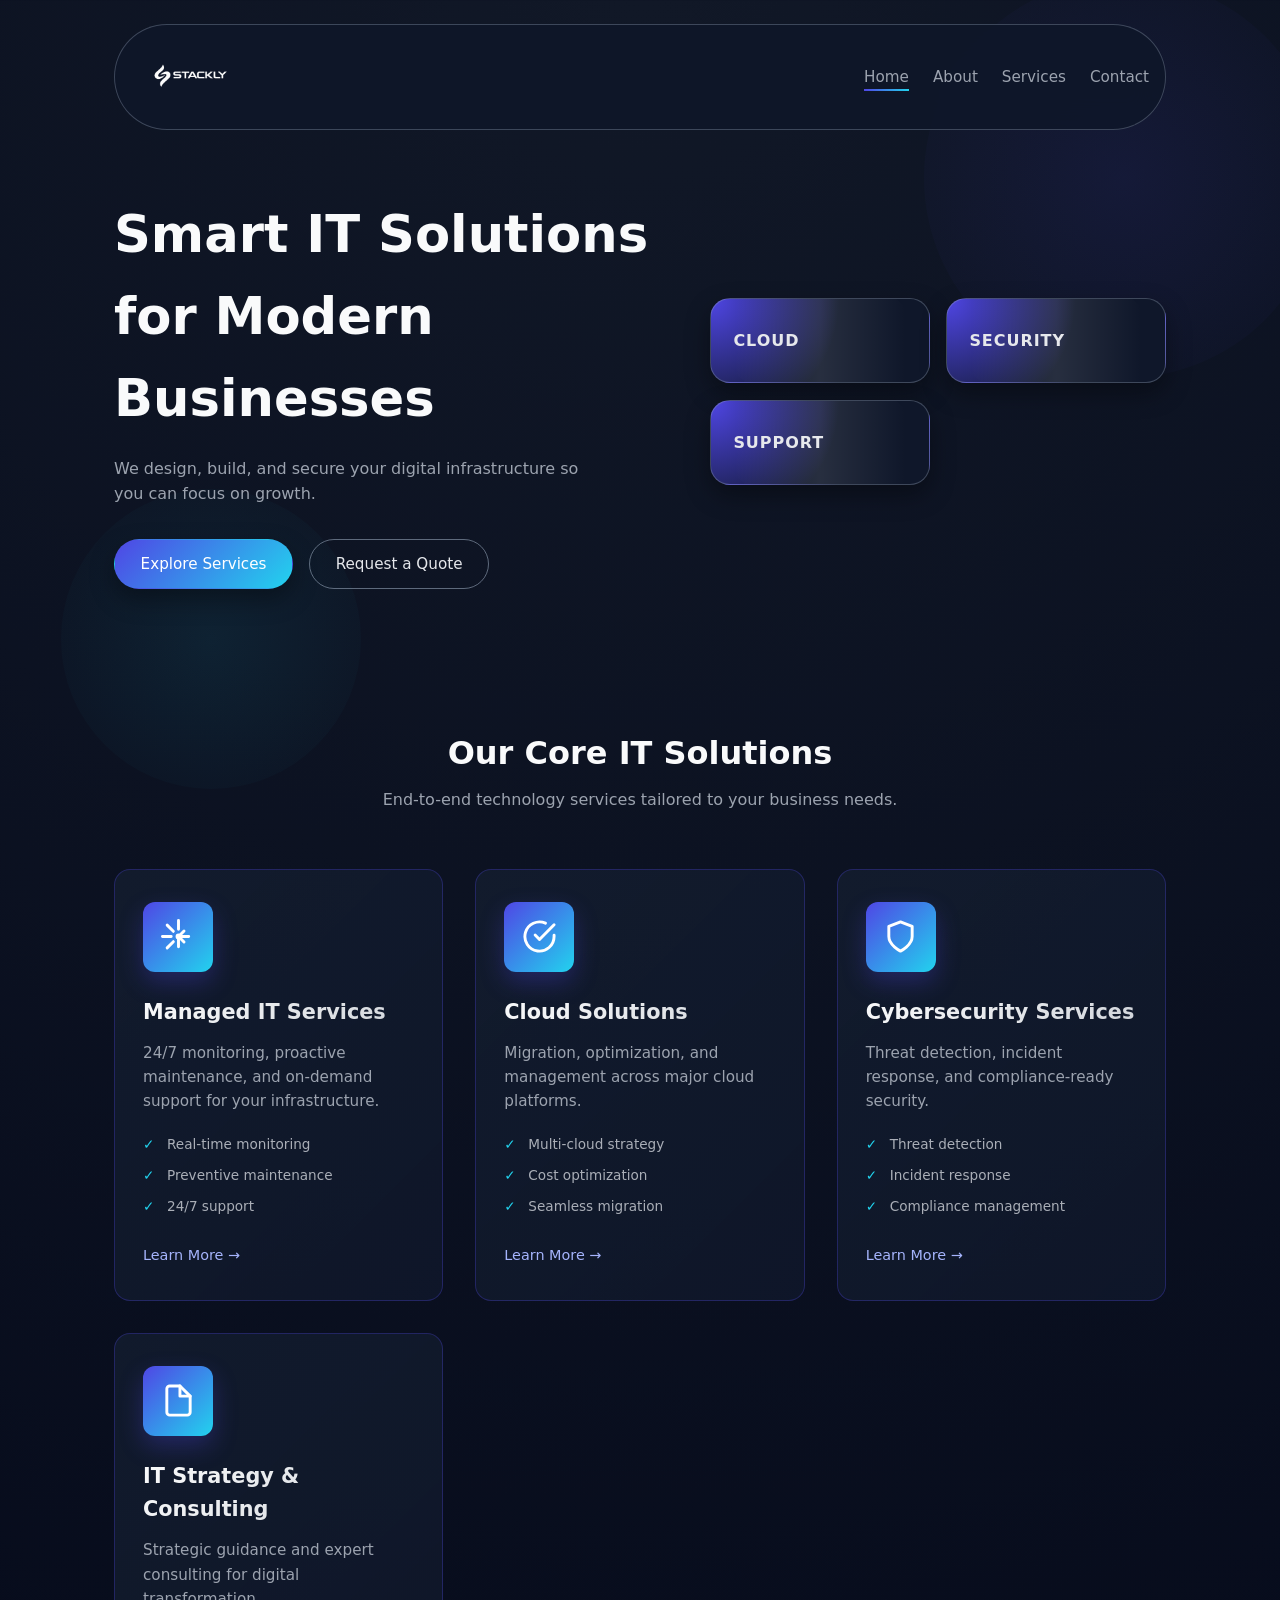
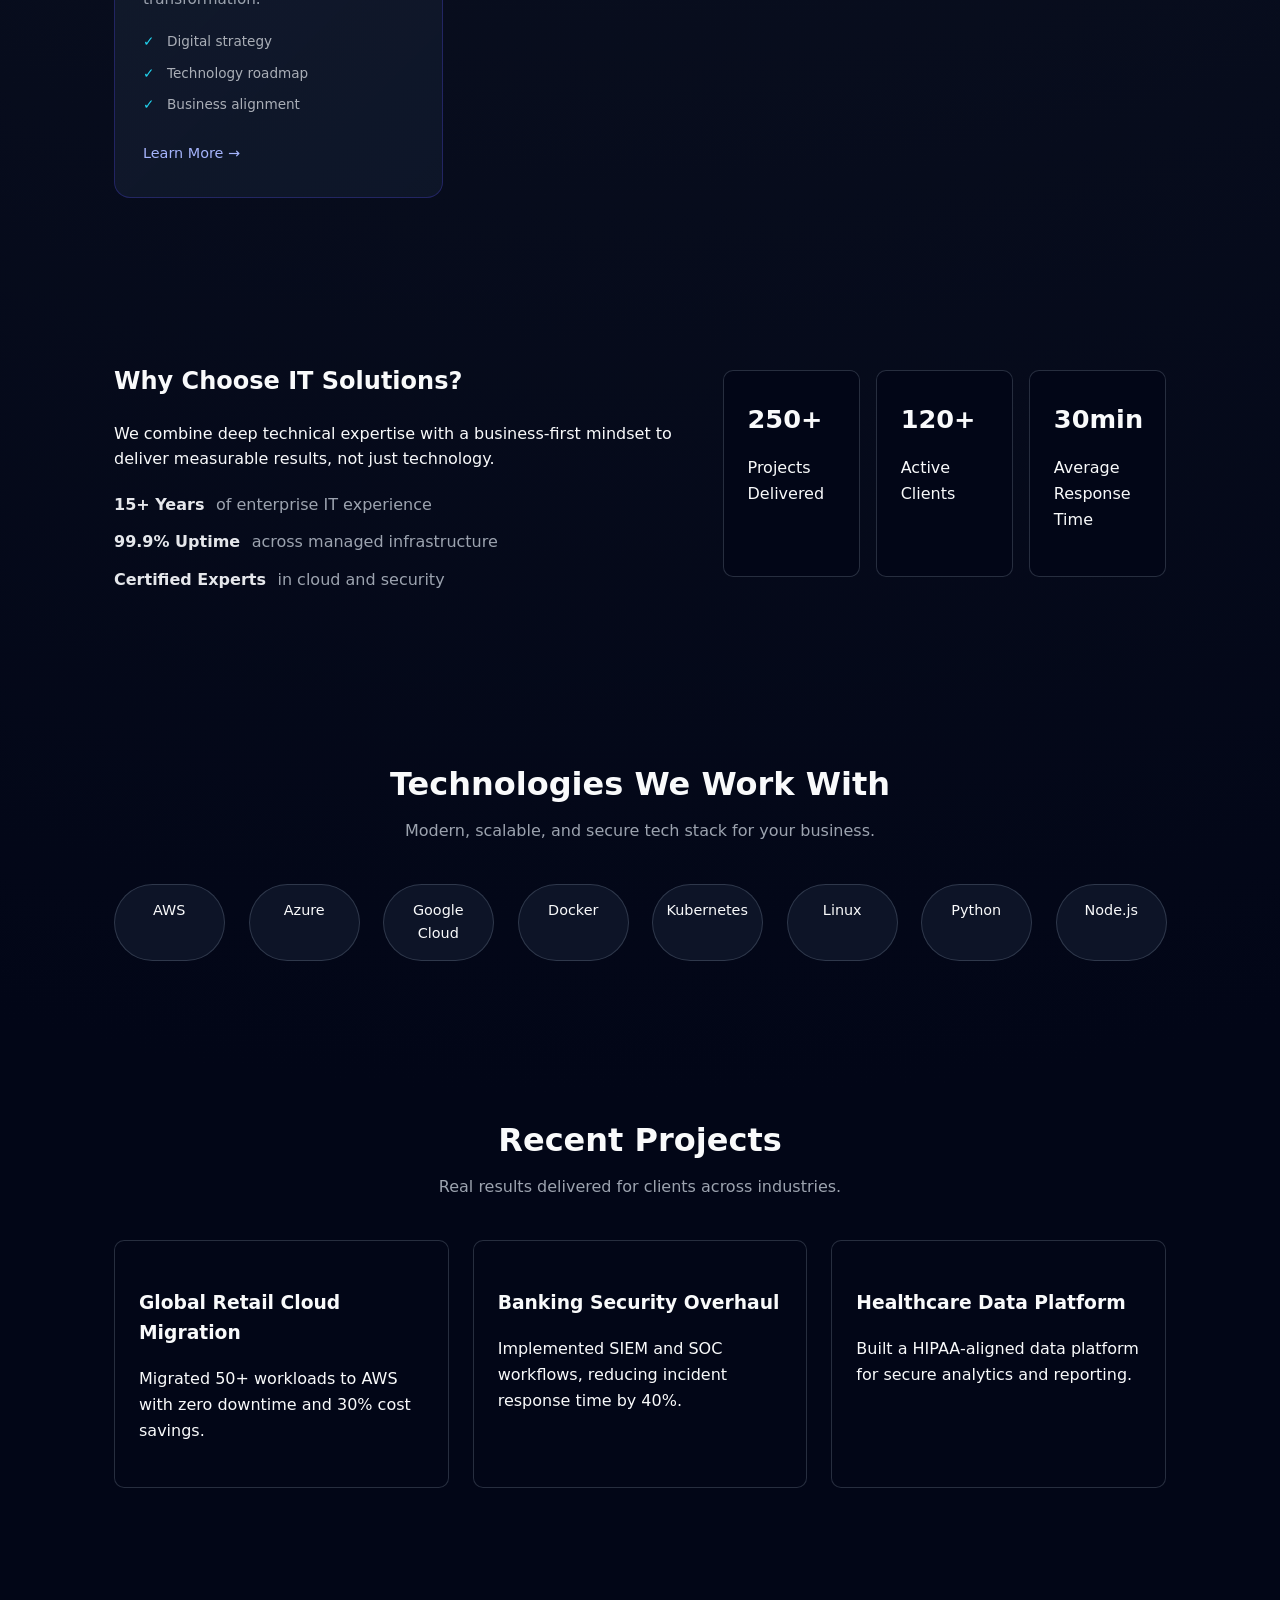
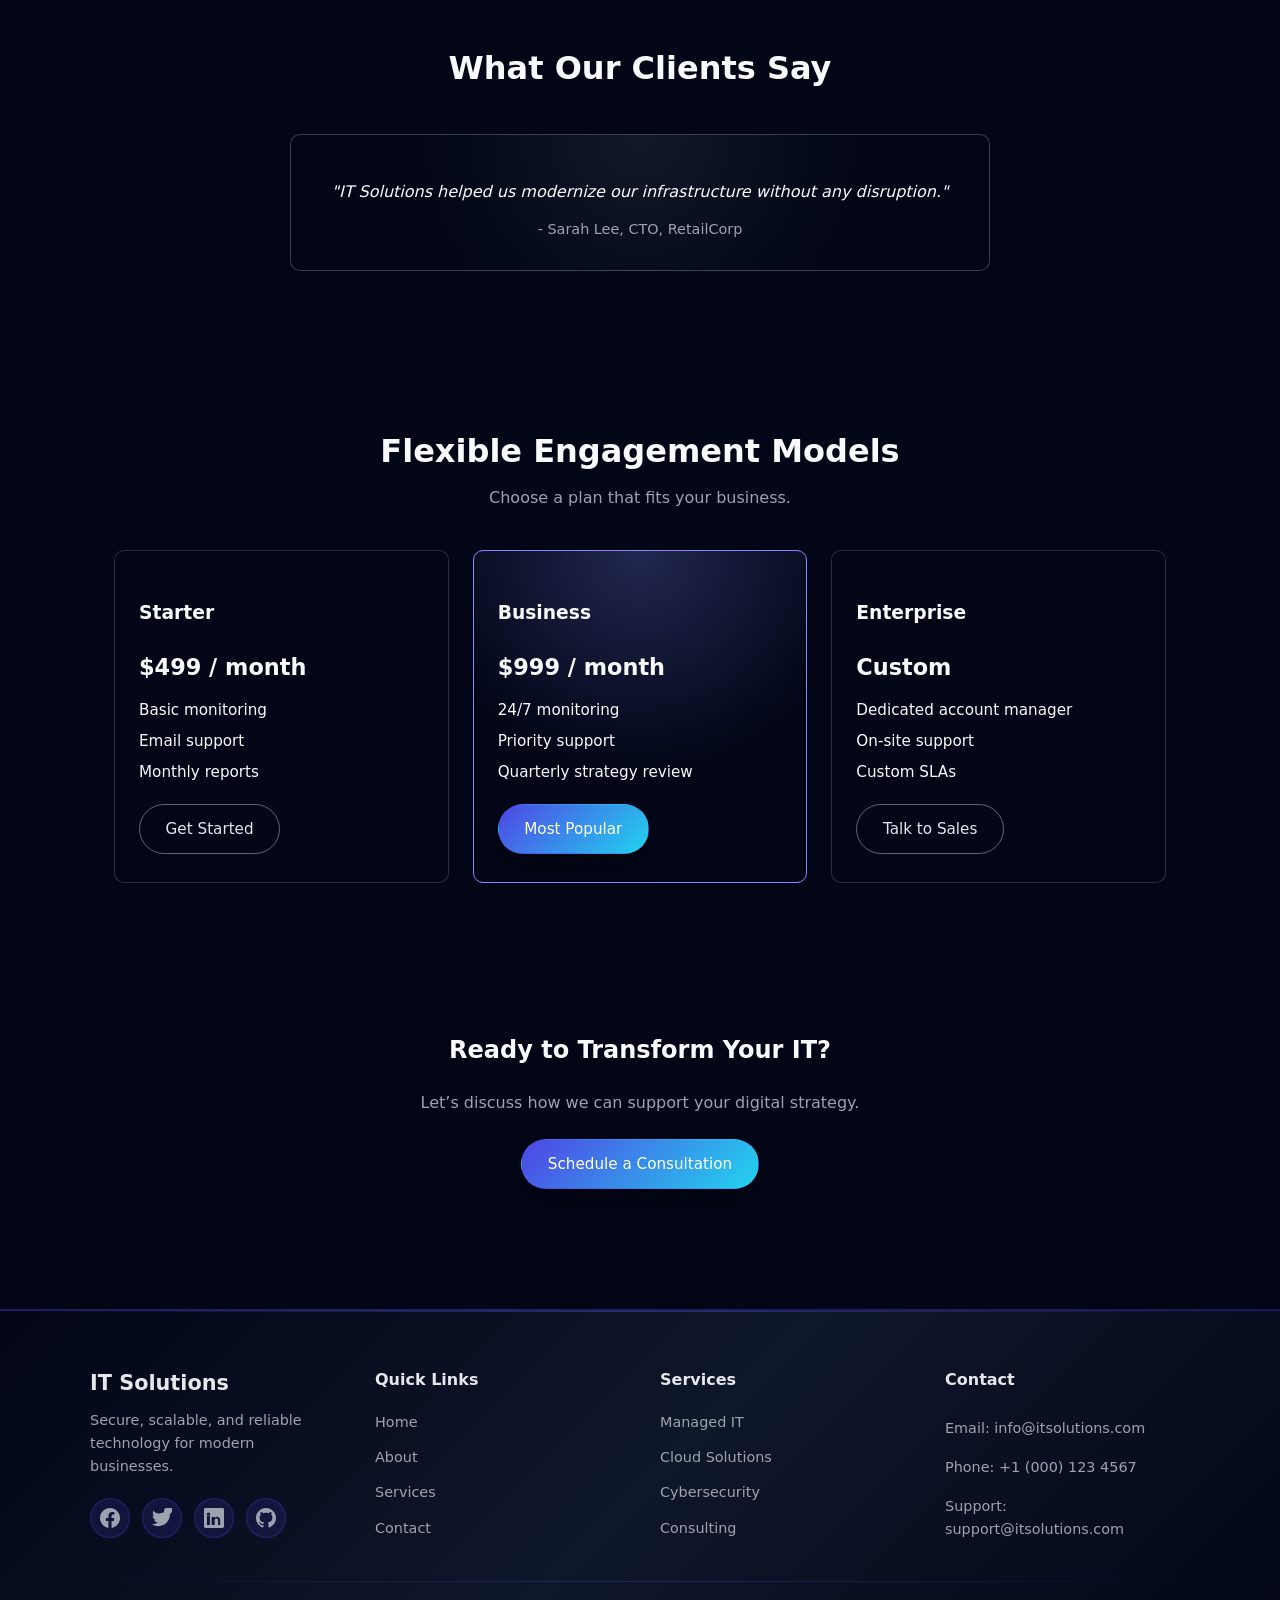
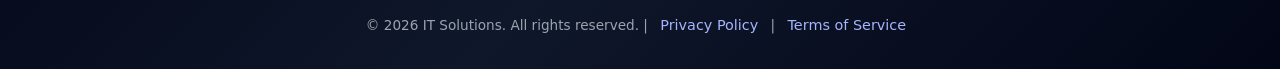
==== index.html @ 635eddb7 "first commit" ====
<!DOCTYPE html>
<html lang="en">
<head>
  <meta charset="UTF-8" />
  <meta name="viewport" content="width=device-width, initial-scale=1.0" />
  <title>IT Solutions - Home</title>
  <link rel="stylesheet" href="style.css" />
</head>
<body>
  <!-- NAVBAR -->
  <header class="header">
    <nav class="navbar">
      <div class="nav-logo">
        <img src="logo (1).webp" alt="IT Solutions Logo" class="logo-img">
      </div>
      <div class="nav-toggle" id="nav-toggle">
        <span></span><span></span><span></span>
      </div>
      <ul class="nav-links" id="nav-links">
        <li><a href="index.html" class="active">Home</a></li>
        <li><a href="about.html">About</a></li>
        <li><a href="services.html">Services</a></li>
        <li><a href="contact.html">Contact</a></li>
      </ul>
    </nav>

    <!-- 1) HERO SECTION -->
    <section class="hero" id="home">
      <div class="hero-content">
        <h1 class="hero-title">Smart IT Solutions for Modern Businesses</h1>
        <p class="hero-subtitle">
          We design, build, and secure your digital infrastructure so you can focus on growth.
        </p>
        <div class="hero-buttons fade-in-up delay-2">
          <a href="404.html" class="btn btn-primary">Explore Services</a>
          <a href="404.html" class="btn btn-outline">Request a Quote</a>
        </div>
      </div>
      <div class="hero-visual float-animation">
        <div class="hero-card">Cloud</div>
        <div class="hero-card">Security</div>
        <div class="hero-card">Support</div>
      </div>
    </section>
  </header>

  <main>
    <!-- 2) SERVICES OVERVIEW SECTION -->
    <section class="section services-overview" id="services">
      <div class="section-header">
        <h2>Our Core IT Solutions</h2>
        <p>End-to-end technology services tailored to your business needs.</p>
      </div>
      <div class="advanced-services-grid">
        <article class="service-card advanced-card">
          <div class="service-icon">
            <svg viewBox="0 0 24 24" fill="none" stroke="currentColor" stroke-width="2">
              <circle cx="12" cy="12" r="1"></circle>
              <path d="M12 1v6m0 6v6"></path>
              <path d="M4.22 4.22l4.24 4.24m3.08 3.08l4.24 4.24"></path>
              <path d="M1 12h6m6 0h6"></path>
              <path d="M4.22 19.78l4.24-4.24m3.08-3.08l4.24-4.24"></path>
            </svg>
          </div>
          <div class="service-content">
            <h3>Managed IT Services</h3>
            <p>24/7 monitoring, proactive maintenance, and on-demand support for your infrastructure.</p>
            <ul class="service-features">
              <li>Real-time monitoring</li>
              <li>Preventive maintenance</li>
              <li>24/7 support</li>
            </ul>
            <a href="404.html" class="card-link">Learn More →</a>
          </div>
          <div class="service-border"></div>
        </article>

        <article class="service-card advanced-card">
          <div class="service-icon">
            <svg viewBox="0 0 24 24" fill="none" stroke="currentColor" stroke-width="2">
              <path d="M22 11.08V12a10 10 0 1 1-5.93-9.14"></path>
              <polyline points="22 4 12 14.01 9 11.01"></polyline>
            </svg>
          </div>
          <div class="service-content">
            <h3>Cloud Solutions</h3>
            <p>Migration, optimization, and management across major cloud platforms.</p>
            <ul class="service-features">
              <li>Multi-cloud strategy</li>
              <li>Cost optimization</li>
              <li>Seamless migration</li>
            </ul>
            <a href="404.html" class="card-link">Learn More →</a>
          </div>
          <div class="service-border"></div>
        </article>

        <article class="service-card advanced-card">
          <div class="service-icon">
            <svg viewBox="0 0 24 24" fill="none" stroke="currentColor" stroke-width="2">
              <path d="M12 22s8-4 8-10V5l-8-3-8 3v7c0 6 8 10 8 10z"></path>
            </svg>
          </div>
          <div class="service-content">
            <h3>Cybersecurity Services</h3>
            <p>Threat detection, incident response, and compliance-ready security.</p>
            <ul class="service-features">
              <li>Threat detection</li>
              <li>Incident response</li>
              <li>Compliance management</li>
            </ul>
            <a href="404.html" class="card-link">Learn More →</a>
          </div>
          <div class="service-border"></div>
        </article>

        <article class="service-card advanced-card">
          <div class="service-icon">
            <svg viewBox="0 0 24 24" fill="none" stroke="currentColor" stroke-width="2">
              <path d="M13 2H6a2 2 0 0 0-2 2v16a2 2 0 0 0 2 2h12a2 2 0 0 0 2-2V9z"></path>
              <polyline points="13 2 13 9 20 9"></polyline>
            </svg>
          </div>
          <div class="service-content">
            <h3>IT Strategy & Consulting</h3>
            <p>Strategic guidance and expert consulting for digital transformation.</p>
            <ul class="service-features">
              <li>Digital strategy</li>
              <li>Technology roadmap</li>
              <li>Business alignment</li>
            </ul>
            <a href="404.html" class="card-link">Learn More →</a>
          </div>
          <div class="service-border"></div>
        </article>
      </div>
    </section>

    <!-- 3) ABOUT / WHY CHOOSE US SECTION -->
    <section class="section why-us" id="why-us">
      <div class="why-content">
        <h2>Why Choose IT Solutions?</h2>
        <p>
          We combine deep technical expertise with a business-first mindset to deliver
          measurable results, not just technology.
        </p>
        <ul class="why-list">
          <li><span>15+ Years</span> of enterprise IT experience</li>
          <li><span>99.9% Uptime</span> across managed infrastructure</li>
          <li><span>Certified Experts</span> in cloud and security</li>
        </ul>
      </div>
      <div class="why-stats">
        <div class="stat-box hover-glow">
          <h3>250+</h3>
          <p>Projects Delivered</p>
        </div>
        <div class="stat-box hover-glow">
          <h3>120+</h3>
          <p>Active Clients</p>
        </div>
        <div class="stat-box hover-glow">
          <h3>30min</h3>
          <p>Average Response Time</p>
        </div>
      </div>
    </section>

    <!-- 4) TECHNOLOGIES / STACK SECTION -->
    <section class="section tech-stack" id="technology">
      <div class="section-header">
        <h2>Technologies We Work With</h2>
        <p>Modern, scalable, and secure tech stack for your business.</p>
      </div>
      <div class="tech-grid">
        <div class="tech-item hover-scale">AWS</div>
        <div class="tech-item hover-scale">Azure</div>
        <div class="tech-item hover-scale">Google Cloud</div>
        <div class="tech-item hover-scale">Docker</div>
        <div class="tech-item hover-scale">Kubernetes</div>
        <div class="tech-item hover-scale">Linux</div>
        <div class="tech-item hover-scale">Python</div>
        <div class="tech-item hover-scale">Node.js</div>
      </div>
    </section>

    <!-- 5) PROJECTS / CASE STUDIES SECTION -->
    <section class="section projects" id="projects">
      <div class="section-header">
        <h2>Recent Projects</h2>
        <p>Real results delivered for clients across industries.</p>
      </div>
      <div class="project-grid">
        <article class="project-card hover-lift">
          <h3>Global Retail Cloud Migration</h3>
          <p>Migrated 50+ workloads to AWS with zero downtime and 30% cost savings.</p>
        </article>
        <article class="project-card hover-lift">
          <h3>Banking Security Overhaul</h3>
          <p>Implemented SIEM and SOC workflows, reducing incident response time by 40%.</p>
        </article>
        <article class="project-card hover-lift">
          <h3>Healthcare Data Platform</h3>
          <p>Built a HIPAA-aligned data platform for secure analytics and reporting.</p>
        </article>
      </div>
    </section>

    <!-- 6) TESTIMONIALS SECTION -->
    <section class="section testimonials" id="testimonials">
      <div class="section-header">
        <h2>What Our Clients Say</h2>
      </div>
      <div class="testimonials-slider">
        <div class="testimonial active">
          <p>"IT Solutions helped us modernize our infrastructure without any disruption."</p>
          <span>- Sarah Lee, CTO, RetailCorp</span>
        </div>
        <div class="testimonial">
          <p>"Their security team is proactive, responsive, and very knowledgeable."</p>
          <span>- Mark Davis, CISO, FinBank</span>
        </div>
        <div class="testimonial">
          <p>"We reduced operating costs while improving performance across the board."</p>
          <span>- Priya Patel, COO, HealthFirst</span>
        </div>
      </div>
    </section>

    <!-- 7) PRICING / PLANS SECTION -->
    <section class="section pricing" id="pricing">
      <div class="section-header">
        <h2>Flexible Engagement Models</h2>
        <p>Choose a plan that fits your business.</p>
      </div>
      <div class="pricing-grid">
        <div class="price-card hover-lift">
          <h3>Starter</h3>
          <p class="price">$499 / month</p>
          <ul>
            <li>Basic monitoring</li>
            <li>Email support</li>
            <li>Monthly reports</li>
          </ul>
          <a href="404.html" class="btn btn-outline">Get Started</a>
        </div>
        <div class="price-card featured hover-lift">
          <h3>Business</h3>
          <p class="price">$999 / month</p>
          <ul>
            <li>24/7 monitoring</li>
            <li>Priority support</li>
            <li>Quarterly strategy review</li>
          </ul>
          <a href="404.html" class="btn btn-primary">Most Popular</a>
        </div>
        <div class="price-card hover-lift">
          <h3>Enterprise</h3>
          <p class="price">Custom</p>
          <ul>
            <li>Dedicated account manager</li>
            <li>On-site support</li>
            <li>Custom SLAs</li>
          </ul>
          <a href="404.html" class="btn btn-outline">Talk to Sales</a>
        </div>
      </div>
    </section>

    <!-- 8) CTA + FOOTER SECTION -->
    <section class="section cta" id="cta">
      <div class="cta-content">
        <h2>Ready to Transform Your IT?</h2>
        <p>Let’s discuss how we can support your digital strategy.</p>
        <a href="404.html" class="btn btn-primary">Schedule a Consultation</a>
      </div>
    </section>
  </main>

  <footer class="footer">
    <div class="footer-grid">
      <div class="footer-brand">
        <h3>IT Solutions</h3>
        <p>Secure, scalable, and reliable technology for modern businesses.</p>
        <div class="social-links">
          <a href="404.html" class="social-icon" title="Facebook" target="_blank">
            <svg viewBox="0 0 24 24" width="20" height="20" fill="currentColor"><path d="M24 12.073c0-6.627-5.373-12-12-12s-12 5.373-12 12c0 5.99 4.388 10.954 10.125 11.854v-8.385H7.078v-3.47h3.047V9.43c0-3.007 1.792-4.669 4.533-4.669 1.312 0 2.686.235 2.686.235v2.953H15.83c-1.491 0-1.956.925-1.956 1.874v2.25h3.328l-.532 3.47h-2.796v8.385C19.612 23.027 24 18.062 24 12.073z"/></svg>
          </a>
          <a href="404.html" class="social-icon" title="Twitter" target="_blank">
            <svg viewBox="0 0 24 24" width="20" height="20" fill="currentColor"><path d="M23.953 4.57a10 10 0 002.856-3.51 10 10 0 01-2.837.856 4.958 4.958 0 002.163-2.723c-.951.555-2.005.959-3.127 1.184a4.92 4.92 0 00-8.384 4.482C7.69 8.095 4.067 6.13 1.64 3.162a4.822 4.822 0 00-.666 2.475c0 1.71.87 3.213 2.188 4.096a4.904 4.904 0 01-2.228-.616v.06a4.923 4.923 0 003.946 4.827 4.996 4.996 0 01-2.212.085 4.936 4.936 0 004.604 3.417 9.867 9.867 0 01-6.102 2.105c-.39 0-.779-.023-1.17-.067a13.995 13.995 0 007.557 2.209c9.053 0 13.998-7.496 13.998-13.985 0-.21 0-.42-.015-.63A9.935 9.935 0 0024 4.59z"/></svg>
          </a>
          <a href="404.html" class="social-icon" title="LinkedIn" target="_blank">
            <svg viewBox="0 0 24 24" width="20" height="20" fill="currentColor"><path d="M20.447 20.452h-3.554v-5.569c0-1.328-.475-2.236-1.986-2.236-1.081 0-1.722.722-2.004 1.418-.103.249-.13.597-.13.945v5.442h-3.554s.05-8.814 0-9.714h3.554v1.375c.427-.659 1.191-1.598 2.898-1.598 2.117 0 3.704 1.381 3.704 4.352v5.585zM5.337 9.433a2.062 2.062 0 01-2.063-2.065 2.064 2.064 0 112.063 2.065zm1.782 11.019H3.555V9.738h3.564v10.714zM22.225 0H1.771C.792 0 0 .774 0 1.729v20.542C0 23.227.792 24 1.771 24h20.451C23.2 24 24 23.227 24 22.271V1.729C24 .774 23.2 0 22.225 0z"/></svg>
          </a>
          <a href="404.html" class="social-icon" title="GitHub" target="_blank">
            <svg viewBox="0 0 24 24" width="20" height="20" fill="currentColor"><path d="M12 0c-6.626 0-12 5.373-12 12 0 5.302 3.438 9.8 8.207 11.387.599.111.793-.261.793-.577v-2.234c-3.338.726-4.033-1.416-4.033-1.416-.546-1.387-1.333-1.756-1.333-1.756-1.089-.745.083-.729.083-.729 1.205.084 1.839 1.237 1.839 1.237 1.07 1.834 2.807 1.304 3.492.997.107-.775.418-1.305.762-1.604-2.665-.305-5.467-1.334-5.467-5.931 0-1.311.469-2.381 1.236-3.221-.124-.303-.535-1.524.117-3.176 0 0 1.008-.322 3.301 1.23.957-.266 1.983-.399 3.003-.404 1.02.005 2.047.138 3.006.404 2.291-1.552 3.297-1.23 3.297-1.23.653 1.653.242 2.874.118 3.176.77.84 1.235 1.911 1.235 3.221 0 4.609-2.807 5.624-5.479 5.921.43.372.823 1.102.823 2.222v3.293c0 .319.192.694.801.576 4.765-1.589 8.199-6.086 8.199-11.386 0-6.627-5.373-12-12-12z"/></svg>
          </a>
        </div>
      </div>
      <div class="footer-links">
        <h4>Quick Links</h4>
        <ul>
          <li><a href="index.html">Home</a></li>
          <li><a href="about.html">About</a></li>
          <li><a href="services.html">Services</a></li>
          <li><a href="contact.html">Contact</a></li>
        </ul>
      </div>
      <div class="footer-services">
        <h4>Services</h4>
        <ul>
          <li><a href="services.html#managed-it">Managed IT</a></li>
          <li><a href="services.html#cloud">Cloud Solutions</a></li>
          <li><a href="services.html#security">Cybersecurity</a></li>
          <li><a href="services.html#consulting">Consulting</a></li>
        </ul>
      </div>
      <div class="footer-contact">
        <h4>Contact</h4>
        <p>Email: <a href="mailto:info@itsolutions.com">info@itsolutions.com</a></p>
        <p>Phone: <a href="tel:+1000123456">+1 (000) 123 4567</a></p>
        <p>Support: <a href="mailto:support@itsolutions.com">support@itsolutions.com</a></p>
      </div>
    </div>
    <div class="footer-divider"></div>
    <p class="footer-bottom">&copy; 2026 IT Solutions. All rights reserved. | <a href="404.html">Privacy Policy</a> | <a href="404.html">Terms of Service</a></p>
  </footer>

  <script src="script.js"></script>
</body>
</html>
---- style.css ----
:root {
  --bg: #050816;
  --bg-alt: #0b1220;
  --accent: #4f46e5;
  --accent-soft: rgba(79, 70, 229, 0.15);
  --text: #f9fafb;
  --muted: #9ca3af;
  --card-bg: #111827;
  --border: #1f2937;
  --danger: #ef4444;
  --radius: 10px;
  --transition-fast: 0.2s ease;
  --transition: 0.3s ease;
  --shadow-soft: 0 10px 25px rgba(0, 0, 0, 0.35);
}

*,
*::before,
*::after {
  box-sizing: border-box;
}

body {
  margin: 0;
  font-family: system-ui, -apple-system, BlinkMacSystemFont, "Segoe UI", sans-serif;
  background: radial-gradient(circle at top, #111827, #020617 55%);
  color: var(--text);
  line-height: 1.6;
  width: 100%;
}

html {
  overflow-x: hidden;
}

main {
  width: 100%;
}

/* Global layout helpers */

.section {
  padding: 4rem 1.5rem;
  max-width: 1100px;
  margin: 0 auto;
  width: 100%;
}

.section-header {
  text-align: center;
  margin-bottom: 2.5rem;
}

.section-header h2 {
  font-size: 2rem;
  margin-bottom: 0.5rem;
}

.section-header p {
  color: var(--muted);
  max-width: 600px;
  margin: 0.25rem auto 0;
}

.two-column {
  display: grid;
  gap: 2rem;
}

.cards-grid,
.project-grid,
.pricing-grid,
.values-grid,
.team-grid,
.tech-grid {
  display: grid;
  gap: 1.5rem;
}

/* Header & Navbar */

.header {
  position: relative;
  min-height: 70vh;
  padding: 1.5rem 1.5rem 0;
  max-width: 1100px;
  margin: 0 auto;
  width: 100%;
}

.inner-header {
  min-height: auto;
}

.navbar {
  display: flex;
  align-items: center;
  justify-content: space-between;
  padding: 0.75rem 1rem;
  background: rgba(15, 23, 42, 0.9);
  border-radius: 999px;
  border: 1px solid rgba(148, 163, 184, 0.35);
  backdrop-filter: blur(16px);
  position: sticky;
  top: 1rem;
  z-index: 20;
}

.nav-logo {
  width: auto;
  height: auto;
  display: flex;
  align-items: center;
  justify-content: center;
}

.logo-img {
  height: 80px;
  width: auto;
  object-fit: contain;
  transition: transform var(--transition);
}

.logo-img:hover {
  transform: scale(1.05);
}

/* Nav links */

.nav-links {
  list-style: none;
  display: flex;
  gap: 1.5rem;
  margin: 0;
  padding: 0;
}

.nav-links a {
  text-decoration: none;
  color: var(--muted);
  font-size: 0.95rem;
  position: relative;
  transition: color var(--transition-fast);
}

.nav-links a::after {
  content: "";
  position: absolute;
  left: 0;
  bottom: -0.3rem;
  width: 0;
  height: 2px;
  background: linear-gradient(90deg, #4f46e5, #22d3ee);
  transition: width var(--transition);
}

.nav-links a:hover {
  color: #e5e7eb;
}

.nav-links a:hover::after,
.nav-links a.active::after {
  width: 100%;
}

/* Mobile nav toggle */

.nav-toggle {
  width: 32px;
  height: 24px;
  display: none;
  flex-direction: column;
  justify-content: space-between;
  cursor: pointer;
}

.nav-toggle span {
  display: block;
  width: 100%;
  height: 3px;
  background: #e5e7eb;
  border-radius: 999px;
  transition: transform 0.25s ease, opacity 0.2s ease;
}

/* Hero */

.hero {
  display: grid;
  grid-template-columns: minmax(0, 1.2fr) minmax(0, 1fr);
  align-items: center;
  gap: 3rem;
  padding: 4rem 0 3rem;
  position: relative;
}

.hero::before {
  content: "";
  position: absolute;
  top: -30%;
  right: -15%;
  width: 400px;
  height: 400px;
  background: radial-gradient(circle, rgba(79, 70, 229, 0.1), transparent);
  border-radius: 50%;
  animation: float 6s ease-in-out infinite;
  pointer-events: none;
}

.hero::after {
  content: "";
  position: absolute;
  bottom: -30%;
  left: -5%;
  width: 300px;
  height: 300px;
  background: radial-gradient(circle, rgba(34, 211, 238, 0.08), transparent);
  border-radius: 50%;
  animation: float 8s ease-in-out infinite reverse;
  pointer-events: none;
}

.hero-content {
  position: relative;
  z-index: 2;
}

.hero-content h1 {
  font-size: clamp(2.2rem, 4vw, 3.2rem);
  margin: 0 0 1rem;
  animation: typewriter 1s ease-out forwards;
}

.hero-content p {
  color: var(--muted);
  max-width: 480px;
  animation: slideInSubtitle 0.9s ease-out 0.4s forwards;
}

.hero-buttons {
  display: flex;
  flex-wrap: wrap;
  gap: 1rem;
  margin-top: 2rem;
}

.btn {
  display: inline-flex;
  align-items: center;
  justify-content: center;
  padding: 0.75rem 1.6rem;
  border-radius: 999px;
  font-size: 0.95rem;
  border: 1px solid transparent;
  cursor: pointer;
  text-decoration: none;
  transition: transform var(--transition-fast), box-shadow var(--transition-fast),
    border-color var(--transition-fast), background var(--transition-fast),
    color var(--transition-fast);
}

.btn-primary {
  background: linear-gradient(135deg, #4f46e5, #22d3ee);
  color: white;
  box-shadow: var(--shadow-soft);
}

.btn-primary:hover {
  transform: translateY(-2px) scale(1.02);
  box-shadow: 0 15px 35px rgba(37, 99, 235, 0.55);
}

.btn-outline {
  background: transparent;
  color: #e5e7eb;
  border-color: rgba(148, 163, 184, 0.6);
}

.btn-outline:hover {
  border-color: #4f46e5;
  background: rgba(79, 70, 229, 0.1);
}

/* Hero visual */

.hero-visual {
  display: grid;
  grid-template-columns: repeat(2, minmax(0, 1fr));
  gap: 1rem;
  position: relative;
  z-index: 2;
}
 
.hero-card {
  background: radial-gradient(circle at top left, #4f46e5 0, #0f172a 55%);
  border-radius: 1.25rem;
  padding: 1.8rem 1.4rem;
  font-weight: 600;
  letter-spacing: 0.06em;
  color: #e5e7eb;
  text-transform: uppercase;
  border: 1px solid rgba(148, 163, 184, 0.35);
  box-shadow: var(--shadow-soft);
  position: relative;
  overflow: hidden;
  transition: all var(--transition);
  animation: popIn 0.6s ease-out;
  animation-fill-mode: both;
}

.hero-card:nth-child(1) {
  animation-delay: 0.4s;
}

.hero-card:nth-child(2) {
  animation-delay: 0.5s;
}

.hero-card:nth-child(3) {
  animation-delay: 0.6s;
}

.hero-card::before {
  content: "";
  position: absolute;
  inset: 0;
  background: radial-gradient(circle at top, rgba(250, 250, 250, 0.25), transparent 55%);
  opacity: 0;
  transition: opacity var(--transition);
}

.hero-card::after {
  content: "";
  position: absolute;
  top: -50%;
  right: -50%;
  width: 200%;
  height: 200%;
  background: linear-gradient(45deg, transparent 30%, rgba(255, 255, 255, 0.1), transparent 70%);
  transform: rotate(45deg);
  animation: shine 3s infinite;
}

.hero-card:hover {
  transform: translateY(-8px) scale(1.02);
  box-shadow: 0 20px 40px rgba(79, 70, 229, 0.6);
  border-color: rgba(34, 211, 238, 0.8);
  animation: pulse-glow 2s ease-in-out infinite;
}

.hero-card:hover::before {
  opacity: 1;
}

/* Sections */

.services-overview .cards-grid,
.projects .project-grid,
.pricing .pricing-grid {
  grid-template-columns: repeat(auto-fit, minmax(230px, 1fr));
}

.card,
.project-card,
.price-card,
.mv-card,
.value,
.team-member,
.faq-item,
.stat-box {
  background: linear-gradient(145deg, #020617, #020617 40%, #020617 80%);
  border-radius: var(--radius);
  padding: 1.75rem 1.5rem;
  border: 1px solid rgba(148, 163, 184, 0.25);
  position: relative;
  overflow: hidden;
}

/* Hover effects */

.hover-lift {
  transition: transform var(--transition), box-shadow var(--transition),
    border-color var(--transition), background var(--transition);
}

.hover-lift::before {
  content: "";
  position: absolute;
  inset: 0;
  background: radial-gradient(circle at top, rgba(79, 70, 229, 0.35), transparent 60%);
  opacity: 0;
  transition: opacity var(--transition);
  pointer-events: none;
}

.hover-lift:hover {
  transform: translateY(-6px);
  box-shadow: 0 16px 35px rgba(15, 23, 42, 0.9);
  border-color: rgba(129, 140, 248, 0.8);
}

.hover-lift:hover::before {
  opacity: 1;
}

.hover-scale {
  transition: transform var(--transition-fast), border-color var(--transition-fast),
    box-shadow var(--transition-fast);
}

.hover-scale:hover {
  transform: scale(1.04) translateY(-3px);
  border-color: rgba(56, 189, 248, 0.9);
  box-shadow: 0 14px 30px rgba(15, 23, 42, 0.9);
}

.hover-glow {
  transition: box-shadow var(--transition), border-color var(--transition),
    transform var(--transition-fast);
}

.hover-glow:hover {
  box-shadow: 0 0 25px rgba(129, 140, 248, 0.75);
  border-color: rgba(129, 140, 248, 1);
  transform: translateY(-4px);
}

.card-link {
  display: inline-flex;
  margin-top: 1rem;
  font-size: 0.9rem;
  text-decoration: none;
  color: #a5b4fc;
  position: relative;
}

.card-link::after {
  content: "";
  position: absolute;
  left: 0;
  bottom: -0.15rem;
  width: 100%;
  height: 1px;
  background: linear-gradient(90deg, #4f46e5, #22d3ee);
  transform: scaleX(0);
  transform-origin: left;
  transition: transform var(--transition-fast);
}

.card-link:hover::after {
  transform: scaleX(1);
}

/* Advanced Services Section */

.advanced-services-grid {
  display: grid;
  grid-template-columns: repeat(auto-fit, minmax(270px, 1fr));
  gap: 2rem;
  padding: 1rem 0;
}

.service-card {
  display: flex;
  flex-direction: column;
  height: 100%;
  cursor: pointer;
}

.advanced-card {
  background: linear-gradient(135deg, rgba(20, 30, 48, 0.8) 0%, rgba(15, 23, 42, 0.9) 100%);
  border-radius: 16px;
  padding: 2rem 1.75rem;
  border: 1.5px solid rgba(79, 70, 229, 0.3);
  position: relative;
  overflow: hidden;
  transition: all 0.4s cubic-bezier(0.4, 0, 0.2, 1);
  transform: translateY(0);
}

.advanced-card::before {
  content: "";
  position: absolute;
  top: 0;
  left: 0;
  right: 0;
  bottom: 0;
  background: linear-gradient(135deg, rgba(79, 70, 229, 0.25) 0%, rgba(34, 211, 238, 0.1) 100%);
  opacity: 0;
  transition: opacity 0.4s ease;
  pointer-events: none;
}

.advanced-card::after {
  content: "";
  position: absolute;
  top: 0;
  left: -100%;
  width: 100%;
  height: 100%;
  background: linear-gradient(90deg, transparent, rgba(255, 255, 255, 0.1), transparent);
  transition: left 0.5s ease;
  pointer-events: none;
}

.advanced-card:hover {
  transform: translateY(-12px) scale(1.02);
  border-color: rgba(79, 70, 229, 0.7);
  box-shadow: 0 20px 60px rgba(79, 70, 229, 0.25),
              0 0 40px rgba(34, 211, 238, 0.15);
}

.advanced-card:hover::before {
  opacity: 1;
}

.advanced-card:hover::after {
  left: 100%;
}

.service-icon {
  width: 70px;
  height: 70px;
  background: linear-gradient(135deg, #4f46e5 0%, #22d3ee 100%);
  border-radius: 12px;
  display: flex;
  align-items: center;
  justify-content: center;
  margin-bottom: 1.5rem;
  color: white;
  transition: all 0.4s ease;
  box-shadow: 0 10px 25px rgba(79, 70, 229, 0.3);
  position: relative;
  z-index: 1;
}

.service-icon svg {
  width: 35px;
  height: 35px;
  stroke-linecap: round;
  stroke-linejoin: round;
}

.advanced-card:hover .service-icon {
  transform: rotate(12deg) scale(1.1);
  box-shadow: 0 15px 40px rgba(79, 70, 229, 0.5);
}

.service-content {
  position: relative;
  z-index: 1;
  flex: 1;
}

.service-content h3 {
  font-size: 1.3rem;
  margin: 0 0 0.75rem 0;
  background: linear-gradient(135deg, #f9fafb 0%, #d1d5db 100%);
  -webkit-background-clip: text;
  -webkit-text-fill-color: transparent;
  background-clip: text;
  transition: all 0.3s ease;
}

.advanced-card:hover .service-content h3 {
  -webkit-text-fill-color: unset;
  background: linear-gradient(135deg, #22d3ee 0%, #4f46e5 100%);
  -webkit-background-clip: text;
  -webkit-text-fill-color: transparent;
  background-clip: text;
}

.service-content p {
  color: var(--muted);
  font-size: 0.95rem;
  margin: 0 0 1.25rem 0;
  line-height: 1.6;
}

.service-features {
  list-style: none;
  padding: 0;
  margin: 1.25rem 0 1.5rem 0;
  display: flex;
  flex-direction: column;
  gap: 0.6rem;
}

.service-features li {
  font-size: 0.85rem;
  color: rgba(209, 213, 219, 0.8);
  padding-left: 1.5rem;
  position: relative;
  transition: all 0.3s ease;
}

.service-features li::before {
  content: "✓";
  position: absolute;
  left: 0;
  color: #22d3ee;
  font-weight: bold;
  transition: all 0.3s ease;
}

.advanced-card:hover .service-features li {
  color: rgba(255, 255, 255, 0.9);
  padding-left: 1.75rem;
}

.advanced-card:hover .service-features li::before {
  color: #4f46e5;
  transform: scale(1.3);
}

.service-border {
  position: absolute;
  bottom: 0;
  left: 0;
  right: 0;
  height: 3px;
  background: linear-gradient(90deg, #4f46e5 0%, #22d3ee 50%, transparent 100%);
  transform: scaleX(0);
  transform-origin: left;
  transition: transform 0.5s cubic-bezier(0.4, 0, 0.2, 1);
}

.advanced-card:hover .service-border {
  transform: scaleX(1);
}

.card-link {
  position: relative;
  z-index: 2;
  margin-top: auto;
}

/* Service Detail Sections */

.service-detail {
  display: flex;
  align-items: center;
  justify-content: center;
  padding: 3rem 1.5rem;
}

.detail-card {
  max-width: 900px;
  width: 100%;
  padding: 3rem 2.5rem;
}

.detail-card .service-icon {
  width: 90px;
  height: 90px;
  margin-bottom: 2rem;
}

.detail-card .service-icon svg {
  width: 45px;
  height: 45px;
}

.detail-card .service-content h2 {
  font-size: 2.2rem;
  margin: 0 0 1rem 0;
  background: linear-gradient(135deg, #f9fafb 0%, #d1d5db 100%);
  -webkit-background-clip: text;
  -webkit-text-fill-color: transparent;
  background-clip: text;
}

.detail-card:hover .service-content h2 {
  -webkit-text-fill-color: unset;
  background: linear-gradient(135deg, #22d3ee 0%, #4f46e5 100%);
  -webkit-background-clip: text;
  -webkit-text-fill-color: transparent;
  background-clip: text;
}

.detail-card .service-content p {
  font-size: 1.1rem;
  margin-bottom: 2rem;
  line-height: 1.7;
}

.detail-card .service-features {
  display: grid;
  grid-template-columns: repeat(auto-fit, minmax(200px, 1fr));
  gap: 1rem;
  margin: 2rem 0 0 0;
}

.detail-card .service-features li {
  padding-left: 1.75rem;
  font-size: 0.95rem;
}

/* Scroll Animations */

.scroll-animate {
  opacity: 0;
  animation: fadeUp 0.8s ease-out forwards;
}

.scroll-animate:nth-child(1) {
  animation-delay: 0.1s;
}

.scroll-animate:nth-child(2) {
  animation-delay: 0.2s;
}

.scroll-animate:nth-child(3) {
  animation-delay: 0.3s;
}

.scroll-animate:nth-child(4) {
  animation-delay: 0.4s;
}

.scroll-animate:nth-child(5) {
  animation-delay: 0.5s;
}

.scroll-animate:nth-child(6) {
  animation-delay: 0.6s;
}

/* Why us */

.why-us {
  display: grid;
  grid-template-columns: minmax(0, 1.3fr) minmax(0, 1fr);
  gap: 2rem;
  align-items: center;
}

.why-list {
  list-style: none;
  padding: 0;
  margin: 1.25rem 0 0;
}

.why-list li {
  margin-bottom: 0.75rem;
  color: var(--muted);
}

.why-list span {
  display: inline-block;
  font-weight: 600;
  color: #e5e7eb;
  margin-right: 0.4rem;
}

.why-stats {
  display: grid;
  grid-template-columns: repeat(auto-fit, minmax(130px, 1fr));
  gap: 1rem;
}

.stat-box h3 {
  font-size: 1.6rem;
  margin: 0 0 0.35rem;
}

/* Tech stack */

.tech-grid {
  grid-template-columns: repeat(auto-fit, minmax(110px, 1fr));
}

.tech-item {
  text-align: center;
  padding: 0.9rem 0.75rem;
  border-radius: 999px;
  border: 1px solid rgba(148, 163, 184, 0.25);
  background: rgba(15, 23, 42, 0.9);
  font-size: 0.9rem;
}

/* Testimonials */

.testimonials-slider {
  max-width: 700px;
  margin: 0 auto;
  position: relative;
}

.testimonial {
  display: none;
  text-align: center;
  padding: 1.75rem 1.5rem;
  border-radius: var(--radius);
  border: 1px solid rgba(148, 163, 184, 0.35);
  background: radial-gradient(circle at top, #111827, #020617 60%);
}

.testimonial.active {
  display: block;
}

.testimonial p {
  font-style: italic;
  margin-bottom: 0.75rem;
}

.testimonial span {
  color: var(--muted);
  font-size: 0.9rem;
}

/* Pricing */

.price-card {
  text-align: left;
}

.price-card.featured {
  border-color: rgba(129, 140, 248, 1);
  background: radial-gradient(circle at top, rgba(129, 140, 248, 0.25), #020617 60%);
}

.price-card .price {
  font-size: 1.4rem;
  font-weight: 600;
  margin-bottom: 0.75rem;
}

.price-card ul {
  list-style: none;
  padding: 0;
  margin: 0 0 1.25rem;
}

.price-card li {
  font-size: 0.95rem;
  margin-bottom: 0.4rem;
}

/* CTA */

.cta {
  text-align: center;
  padding-bottom: 4.5rem;
}

.cta-content p {
  color: var(--muted);
  margin-bottom: 1.5rem;
}

/* Footer */

.footer {
  border-top: 2px solid rgba(79, 70, 229, 0.3);
  padding: 3.5rem 1.5rem 2rem;
  background: linear-gradient(135deg, #020617 0%, #0f172a 50%, #020617 100%);
  margin-top: 3rem;
  position: relative;
  overflow: hidden;
  width: 100%;
}

.footer::before {
  content: "";
  position: absolute;
  top: 0;
  left: 0;
  width: 100%;
  height: 1px;
  background: linear-gradient(90deg, transparent, rgba(79, 70, 229, 0.5), transparent);
  animation: shimmer 3s infinite;
}

@keyframes shimmer {
  0% {
    opacity: 0;
  }
  50% {
    opacity: 1;
  }
  100% {
    opacity: 0;
  }
}

.footer-grid {
  max-width: 1100px;
  margin: 0 auto 2rem;
  display: grid;
  gap: 2.5rem;
  grid-template-columns: repeat(auto-fit, minmax(220px, 1fr));
  width: 100%;
}

.footer-brand h3 {
  margin-top: 0;
  margin-bottom: 0.5rem;
  font-size: 1.3rem;
  color: #e5e7eb;
}

.footer-brand p {
  margin: 0 0 1.25rem;
  color: var(--muted);
  font-size: 0.9rem;
}

.social-links {
  display: flex;
  gap: 0.75rem;
  margin-top: 1rem;
}

.social-icon {
  display: inline-flex;
  align-items: center;
  justify-content: center;
  width: 40px;
  height: 40px;
  border-radius: 50%;
  background: rgba(79, 70, 229, 0.15);
  border: 1px solid rgba(79, 70, 229, 0.3);
  color: #a5b4fc;
  transition: all var(--transition);
  text-decoration: none;
  position: relative;
  overflow: hidden;
}

.social-icon::before {
  content: "";
  position: absolute;
  top: 0;
  left: -100%;
  width: 100%;
  height: 100%;
  background: linear-gradient(90deg, transparent, rgba(255, 255, 255, 0.2), transparent);
  transition: left var(--transition);
}

.social-icon:hover {
  background: linear-gradient(135deg, #4f46e5, #22d3ee);
  border-color: rgba(34, 211, 238, 0.8);
  transform: translateY(-3px) scale(1.1);
  box-shadow: 0 10px 25px rgba(79, 70, 229, 0.4);
  color: white;
}

.social-icon:hover::before {
  left: 100%;
}

.footer-links,
.footer-services,
.footer-contact {
  display: flex;
  flex-direction: column;
}

.footer h4 {
  margin: 0 0 1rem;
  color: #e5e7eb;
  font-size: 1rem;
}

.footer ul {
  list-style: none;
  padding: 0;
  margin: 0;
  display: flex;
  flex-direction: column;
  gap: 0.6rem;
}

.footer ul li {
  transition: transform var(--transition-fast);
}

.footer ul li:hover {
  transform: translateX(4px);
}

.footer a {
  color: var(--muted);
  text-decoration: none;
  font-size: 0.9rem;
  position: relative;
  transition: color var(--transition-fast);
}

.footer a::after {
  content: "";
  position: absolute;
  left: 0;
  bottom: -2px;
  width: 0;
  height: 1px;
  background: linear-gradient(90deg, #4f46e5, #22d3ee);
  transition: width var(--transition-fast);
}

.footer a:hover {
  color: #e5e7eb;
}

.footer a:hover::after {
  width: 100%;
}

.footer-contact p {
  margin: 0.5rem 0;
  color: var(--muted);
  font-size: 0.9rem;
}

.footer-divider {
  max-width: 1100px;
  margin: 2rem auto;
  height: 1px;
  background: linear-gradient(90deg, transparent, rgba(79, 70, 229, 0.3), transparent);
}

.footer-bottom {
  text-align: center;
  color: var(--muted);
  font-size: 0.85rem;
  max-width: 1100px;
  margin: 0 auto;
  transition: color var(--transition-fast);
}

.footer-bottom a {
  color: #a5b4fc;
  text-decoration: none;
  margin: 0 0.5rem;
}

/* Page heroes */

.page-hero {
  padding: 4rem 0 2rem;
  text-align: center;
}

.page-hero h1 {
  margin-bottom: 0.5rem;
}

/* About page */

.mv-grid {
  display: grid;
  gap: 1.5rem;
  grid-template-columns: repeat(auto-fit, minmax(230px, 1fr));
}

.values-grid {
  grid-template-columns: repeat(auto-fit, minmax(200px, 1fr));
}

.team-grid {
  grid-template-columns: repeat(auto-fit, minmax(200px, 1fr));
}

.team-member {
  text-align: center;
  padding: 2rem 1.5rem;
}

.avatar {
  width: 80px;
  height: 80px;
  border-radius: 50%;
  background: linear-gradient(135deg, #4f46e5, #22d3ee);
  margin: 0 auto 1rem;
  border: 2px solid rgba(79, 70, 229, 0.3);
}

.team-member h3 {
  margin-bottom: 0.25rem;
  color: #e5e7eb;
}

.team-member p {
  margin: 0.5rem 0 0;
  color: var(--muted);
  font-size: 0.9rem;
}

.team-bio {
  font-size: 0.85rem !important;
  margin-top: 0.75rem;
  color: rgba(243, 244, 246, 0.7);
  line-height: 1.5;
}

/* Awards section */
.awards-grid {
  display: grid;
  gap: 1.5rem;
  grid-template-columns: repeat(auto-fit, minmax(200px, 1fr));
}

.award-item {
  text-align: center;
  padding: 2rem 1.5rem;
  border-radius: var(--radius);
  background: linear-gradient(145deg, #0f172a, #020617);
  border: 1px solid rgba(148, 163, 184, 0.25);
  transition: all var(--transition);
}

.award-item h4 {
  color: #e5e7eb;
  margin-bottom: 0.5rem;
  font-size: 1rem;
}

.award-item p {
  color: var(--muted);
  font-size: 0.9rem;
}

/* Commitment section */
.commitment-content {
  display: grid;
  gap: 2rem;
  grid-template-columns: repeat(auto-fit, minmax(220px, 1fr));
}

.commitment-item {
  padding: 2rem 1.5rem;
  background: linear-gradient(145deg, #0f172a, #020617);
  border-radius: var(--radius);
  border: 1px solid rgba(148, 163, 184, 0.25);
  transition: all var(--transition);
}

.commitment-item h3 {
  color: #e5e7eb;
  margin-top: 0;
  margin-bottom: 0.75rem;
  font-size: 1.1rem;
}

.commitment-item p {
  color: var(--muted);
  margin: 0;
  font-size: 0.95rem;
  line-height: 1.6;
}

.commitment-item:hover {
  transform: translateY(-4px);
  border-color: rgba(79, 70, 229, 0.5);
  background: radial-gradient(circle at top, rgba(79, 70, 229, 0.1), transparent 60%),
    linear-gradient(145deg, #0f172a, #020617);
}

/* Contact page */

.contact-channels {
  display: grid;
  gap: 1.5rem;
  grid-template-columns: repeat(auto-fit, minmax(200px, 1fr));
  margin-bottom: 2rem;
}

.contact-card {
  padding: 2rem 1.75rem;
  background: linear-gradient(145deg, #0f172a, #020617);
  border: 1px solid rgba(148, 163, 184, 0.25);
  border-radius: var(--radius);
  text-align: center;
  transition: all var(--transition);
}

.contact-card h3 {
  color: #e5e7eb;
  margin-top: 0;
  margin-bottom: 0.75rem;
  font-size: 1.1rem;
}

.contact-card p {
  margin: 0.5rem 0;
  color: var(--muted);
}

.contact-card a {
  color: #a5b4fc;
  text-decoration: none;
  font-weight: 600;
  transition: color var(--transition-fast);
}

.contact-card a:hover {
  color: #e5e7eb;
}

.contact-desc {
  font-size: 0.85rem !important;
  color: rgba(243, 244, 246, 0.6) !important;
}

/* Quick links section */
.quick-links-grid {
  display: grid;
  gap: 1.5rem;
  grid-template-columns: repeat(auto-fit, minmax(220px, 1fr));
}

.quick-link-item {
  padding: 2rem 1.75rem;
  background: linear-gradient(145deg, #0f172a, #020617);
  border: 1px solid rgba(148, 163, 184, 0.25);
  border-radius: var(--radius);
  text-decoration: none;
  transition: all var(--transition);
  display: block;
}

.quick-link-item h4 {
  color: #e5e7eb;
  margin: 0 0 0.5rem;
  font-size: 1.1rem;
}

.quick-link-item p {
  color: var(--muted);
  font-size: 0.9rem;
  margin: 0;
  line-height: 1.5;
}

.quick-link-item:hover {
  border-color: rgba(79, 70, 229, 0.6);
  background: radial-gradient(circle at top, rgba(79, 70, 229, 0.1), transparent 60%),
    linear-gradient(145deg, #0f172a, #020617);
  transform: translateY(-4px);
}

.quick-link-item:hover h4 {
  color: #a5b4fc;
}

/* FAQ */
.faq-grid {
  display: grid;
  gap: 1.5rem;
  grid-template-columns: repeat(auto-fit, minmax(300px, 1fr));
}

.service-benefits,
.service-process {
  background: radial-gradient(circle at top right, rgba(79, 70, 229, 0.05), transparent 70%);
}

.benefits-grid {
  display: grid;
  gap: 1.5rem;
  grid-template-columns: repeat(auto-fit, minmax(220px, 1fr));
}

.benefit-card {
  padding: 2rem 1.75rem;
  text-align: center;
  background: linear-gradient(145deg, #0f172a, #020617);
  border: 1px solid rgba(148, 163, 184, 0.25);
  border-radius: var(--radius);
}

.benefit-icon {
  font-size: 2.5rem;
  margin-bottom: 1rem;
  display: inline-block;
}

.benefit-card h3 {
  margin-top: 0;
  margin-bottom: 0.75rem;
  color: #e5e7eb;
}

.benefit-card p {
  color: var(--muted);
  font-size: 0.95rem;
  line-height: 1.6;
  margin: 0;
}

/* Process timeline */
.process-timeline {
  display: grid;
  gap: 2rem;
  grid-template-columns: repeat(auto-fit, minmax(200px, 1fr));
  position: relative;
}

.process-step {
  text-align: center;
  padding: 2rem 1.75rem;
  background: linear-gradient(145deg, #0f172a, #020617);
  border: 1px solid rgba(148, 163, 184, 0.25);
  border-radius: var(--radius);
  transition: all var(--transition);
  position: relative;
}

.step-number {
  display: inline-flex;
  align-items: center;
  justify-content: center;
  width: 50px;
  height: 50px;
  border-radius: 50%;
  background: linear-gradient(135deg, #4f46e5, #22d3ee);
  color: white;
  font-weight: 700;
  font-size: 1.5rem;
  margin-bottom: 1rem;
}

.process-step h3 {
  color: #e5e7eb;
  margin-top: 0;
  margin-bottom: 0.75rem;
}

.process-step p {
  color: var(--muted);
  font-size: 0.95rem;
  line-height: 1.6;
  margin: 0;
}

.process-step:hover {
  transform: translateY(-6px) scale(1.02);
  border-color: rgba(79, 70, 229, 0.6);
  box-shadow: 0 15px 35px rgba(79, 70, 229, 0.2);
}

.contact-form {
  max-width: 700px;
  margin: 0 auto;
}

.form-row {
  display: grid;
  gap: 1rem;
  grid-template-columns: repeat(auto-fit, minmax(200px, 1fr));
}

.form-group {
  margin-bottom: 1rem;
}

label {
  display: block;
  margin-bottom: 0.4rem;
  font-size: 0.9rem;
}

input,
textarea {
  width: 100%;
  padding: 0.7rem 0.8rem;
  border-radius: 8px;
  border: 1px solid rgba(148, 163, 184, 0.4);
  background: rgba(15, 23, 42, 0.9);
  color: var(--text);
  font: inherit;
  box-sizing: border-box;
}

input:focus,
textarea:focus {
  outline: none;
  border-color: rgba(129, 140, 248, 0.9);
  box-shadow: 0 0 0 1px rgba(129, 140, 248, 0.7);
}

.form-status {
  margin-top: 0.75rem;
  font-size: 0.9rem;
}

.map-placeholder {
  max-width: 700px;
  margin: 0 auto;
  height: 260px;
  border-radius: var(--radius);
  border: 1px dashed rgba(148, 163, 184, 0.6);
  display: flex;
  align-items: center;
  justify-content: center;
  color: var(--muted);
}

/* FAQ */

.faq-item h3 {
  margin-top: 0;
}

/* Simple animations */

@keyframes float {
  0% {
    transform: translateY(0);
  }
  50% {
    transform: translateY(-6px);
  }
  100% {
    transform: translateY(0);
  }
}

.float-animation {
  animation: float 6s ease-in-out infinite;
}

.fade-in-up {
  opacity: 0;
  transform: translateY(16px);
  animation: fadeUp 0.8s forwards;
}

.fade-in-up.delay-1 {
  animation-delay: 0.15s;
}

.fade-in-up.delay-2 {
  animation-delay: 0.3s;
}

@keyframes fadeUp {
  to {
    opacity: 1;
    transform: translateY(0);
  }
}

@keyframes slideInLeft {
  from {
    opacity: 0;
    transform: translateX(-30px);
  }
  to {
    opacity: 1;
    transform: translateX(0);
  }
}

@keyframes slideInRight {
  from {
    opacity: 0;
    transform: translateX(30px);
  }
  to {
    opacity: 1;
    transform: translateX(0);
  }
}

@keyframes popIn {
  0% {
    transform: scale(0.8) rotate(-5deg);
    opacity: 0;
  }
  60% {
    transform: scale(1.1);
  }
  100% {
    transform: scale(1) rotate(0);
    opacity: 1;
  }
}

@keyframes typewriter {
  0% {
    opacity: 0;
    transform: translateY(-20px);
  }
  10% {
    opacity: 1;
  }
  100% {
    opacity: 1;
    transform: translateY(0);
  }
}

@keyframes slideInSubtitle {
  0% {
    opacity: 0;
    transform: translateX(50px);
  }
  100% {
    opacity: 1;
    transform: translateX(0);
  }
}

@keyframes blink-cursor {
  0%, 50% {
    border-right-color: #4f46e5;
  }
  51%, 100% {
    border-right-color: transparent;
  }
}

@keyframes pulse-glow {
  0%, 100% {
    box-shadow: 0 0 15px rgba(79, 70, 229, 0.4);
  }
  50% {
    box-shadow: 0 0 30px rgba(79, 70, 229, 0.8);
  }
}

@keyframes shine {
  0% {
    transform: translateX(-100%) translateY(-100%) rotate(45deg);
  }
  100% {
    transform: translateX(100%) translateY(100%) rotate(45deg);
  }
}

/* Responsive styles */

@media (max-width: 800px) {
  * {
    max-width: 100%;
  }

  .hero {
    grid-template-columns: minmax(0, 1fr);
    text-align: center;
    padding: 2rem 0;
    overflow: hidden;
  }

  .hero::before {
    width: 250px;
    height: 250px;
    top: -20%;
    right: 0%;
  }

  .hero::after {
    width: 200px;
    height: 200px;
    bottom: -20%;
    left: 0%;
  }

  .hero-content p {
    margin: 0 auto;
  }

  .hero-buttons {
    justify-content: center;
  }

  .hero-visual {
    order: -1;
    grid-template-columns: repeat(auto-fit, minmax(120px, 1fr));
  }

  .hero-card {
    padding: 1.2rem 1rem;
    font-size: 0.8rem;
  }

  .why-us {
    grid-template-columns: minmax(0, 1fr);
  }

  .navbar {
    padding-inline: 0.75rem;
  }

  .nav-toggle {
    display: flex;
  }

  .nav-links {
    position: absolute;
    top: 100%;
    right: 0;
    margin-top: 0.6rem;
    padding: 0.75rem 1rem;
    background: rgba(15, 23, 42, 0.98);
    border-radius: 1rem;
    border: 1px solid rgba(148, 163, 184, 0.4);
    flex-direction: column;
    gap: 0.75rem;
    min-width: 160px;
    max-width: 90vw;
    transform-origin: top right;
    transform: scaleY(0.2);
    opacity: 0;
    pointer-events: none;
    transition: transform 0.18s ease-out, opacity 0.18s ease-out;
  }

  .nav-links.open {
    transform: scaleY(1);
    opacity: 1;
    pointer-events: auto;
  }

  .section {
    padding: 2.5rem 1rem;
  }

  .cards-grid,
  .project-grid,
  .pricing-grid,
  .values-grid,
  .team-grid,
  .tech-grid {
    grid-template-columns: minmax(0, 1fr);
  }

  .benefits-grid,
  .commitment-content,
  .contact-channels,
  .quick-links-grid,
  .awards-grid {
    grid-template-columns: minmax(0, 1fr);
  }

  .footer-grid {
    grid-template-columns: minmax(0, 1fr);
  }

  .form-row {
    grid-template-columns: minmax(0, 1fr);
  }

  .header {
    padding: 1rem 1rem 0;
  }
}

@media (max-width: 500px) {
  .navbar {
    border-radius: 12px;
    padding: 0.5rem 0.75rem;
  }

  .nav-logo {
    width: 100px;
    height: 28px;
  }

  .section {
    padding: 2rem 0.75rem;
  }

  .section-header h2 {
    font-size: 1.5rem;
  }

  .section-header p {
    font-size: 0.9rem;
  }

  .hero-content h1 {
    font-size: 1.5rem;
  }

  .hero-content p {
    font-size: 0.95rem;
  }

  .btn {
    padding: 0.65rem 1.2rem;
    font-size: 0.9rem;
  }

  .footer-grid {
    gap: 1.5rem;
  }

  .footer h4 {
    margin-bottom: 0.5rem;
  }

  .social-links {
    gap: 0.5rem;
  }

  .social-icon {
    width: 36px;
    height: 36px;
  }

  .faq-grid {
    grid-template-columns: minmax(0, 1fr);
  }

  .process-timeline {
    grid-template-columns: minmax(0, 1fr);
    gap: 1rem;
  }

  .benefit-card,
  .commitment-item,
  .contact-card {
    padding: 1.5rem 1rem;
  }

  .commitment-item h3 {
    font-size: 1rem;
  }

  .logo-placeholder,
  .hero-card {
    min-width: 0;
  }
}
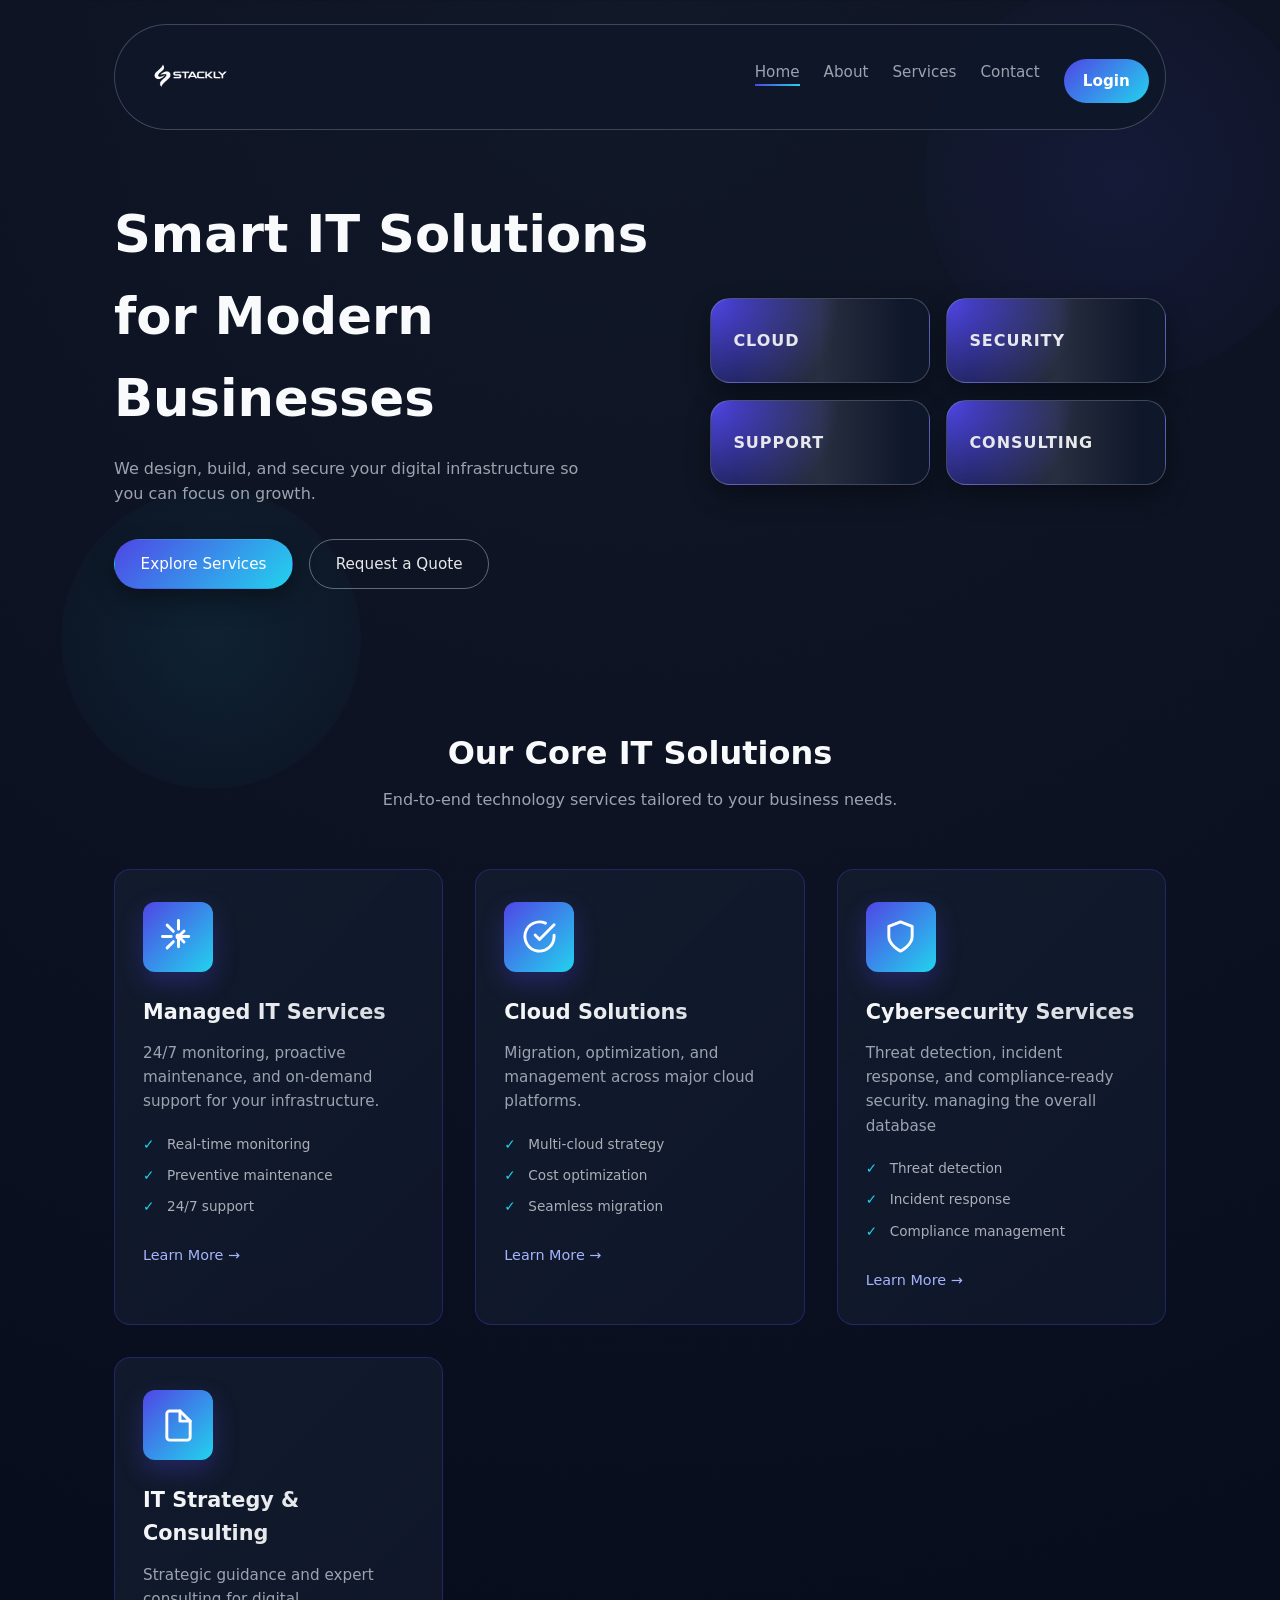
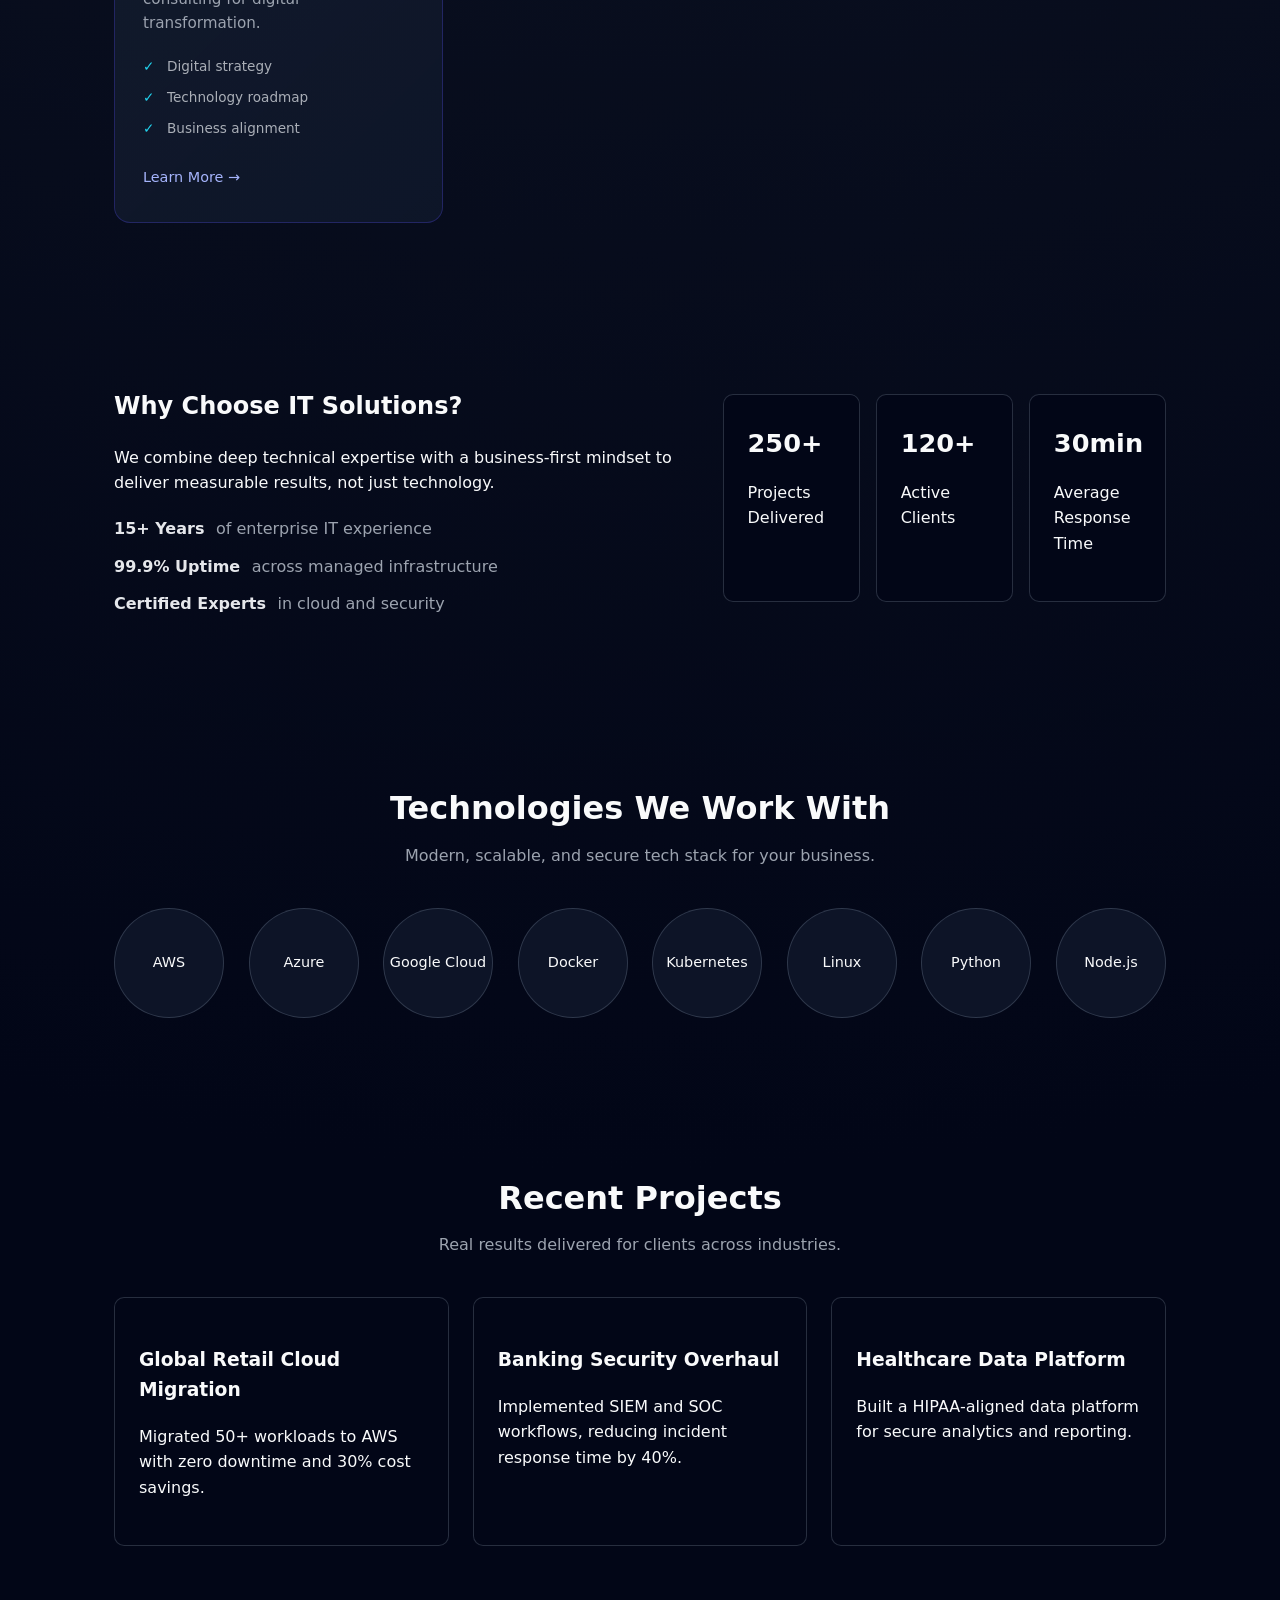
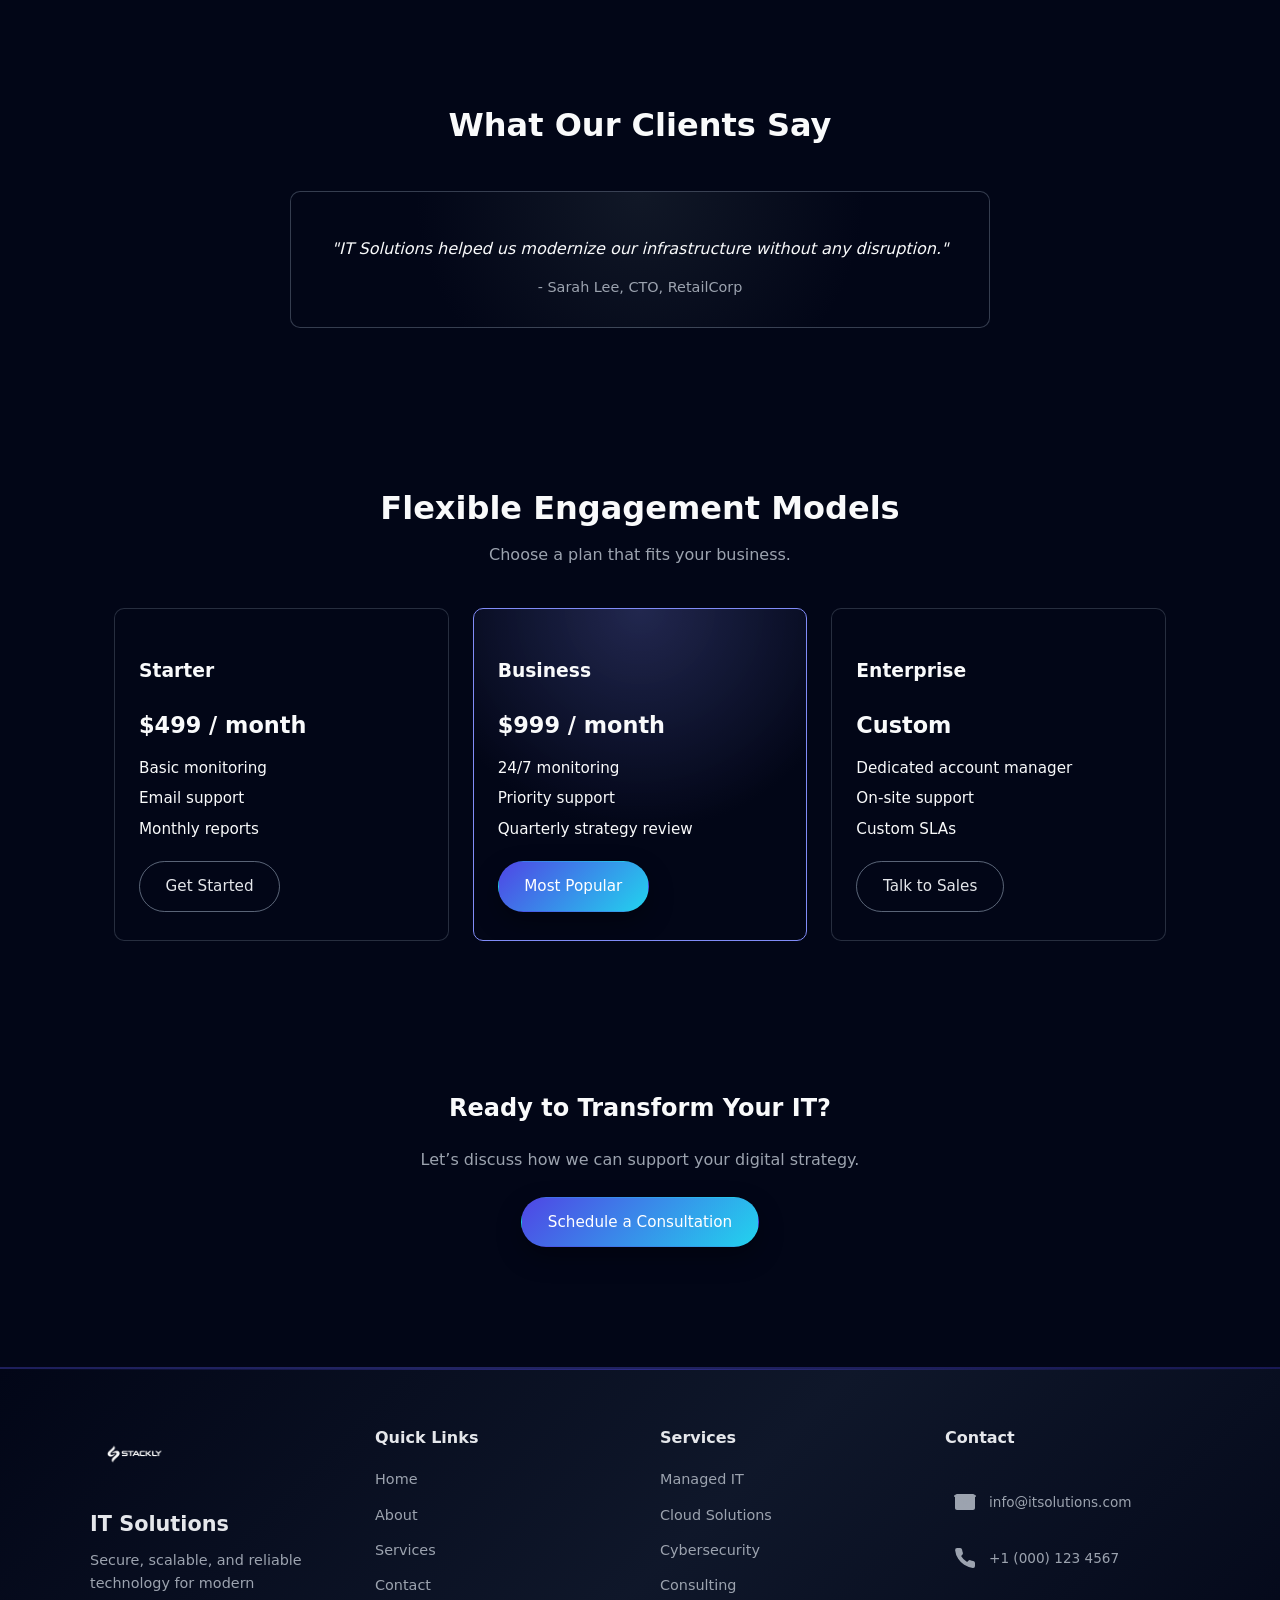
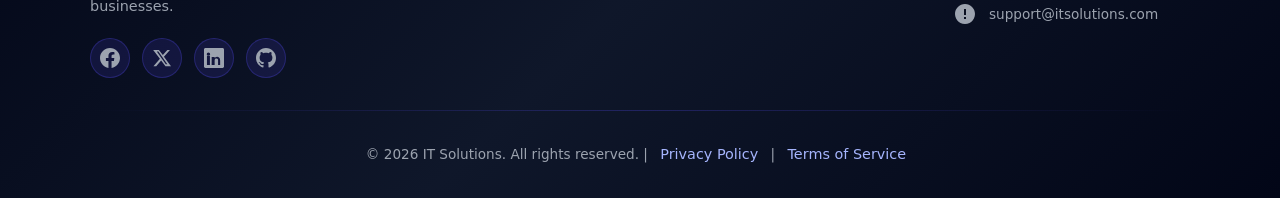
==== commit 3cd16481: "added sign up" ====
--- a/index.html
+++ b/index.html
@@ -10,9 +10,9 @@
   <!-- NAVBAR -->
   <header class="header">
     <nav class="navbar">
-      <div class="nav-logo">
+      <a href="index.html" class="nav-logo">
         <img src="logo (1).webp" alt="IT Solutions Logo" class="logo-img">
-      </div>
+      </a>
       <div class="nav-toggle" id="nav-toggle">
         <span></span><span></span><span></span>
       </div>
@@ -21,6 +21,7 @@
         <li><a href="about.html">About</a></li>
         <li><a href="services.html">Services</a></li>
         <li><a href="contact.html">Contact</a></li>
+        <li><a href="login.html" class="login-btn">Login</a></li>
       </ul>
     </nav>
 
@@ -40,6 +41,7 @@
         <div class="hero-card">Cloud</div>
         <div class="hero-card">Security</div>
         <div class="hero-card">Support</div>
+        <div class="hero-card">Consulting</div>
       </div>
     </section>
   </header>
@@ -103,7 +105,7 @@
           </div>
           <div class="service-content">
             <h3>Cybersecurity Services</h3>
-            <p>Threat detection, incident response, and compliance-ready security.</p>
+            <p>Threat detection, incident response, and compliance-ready security. managing the overall database</p>
             <ul class="service-features">
               <li>Threat detection</li>
               <li>Incident response</li>
@@ -280,14 +282,17 @@
   <footer class="footer">
     <div class="footer-grid">
       <div class="footer-brand">
+        <a href="index.html" class="footer-logo">
+          <img src="logo (1).webp" alt="IT Solutions Logo" class="footer-logo-img">
+        </a>
         <h3>IT Solutions</h3>
         <p>Secure, scalable, and reliable technology for modern businesses.</p>
         <div class="social-links">
           <a href="404.html" class="social-icon" title="Facebook" target="_blank">
             <svg viewBox="0 0 24 24" width="20" height="20" fill="currentColor"><path d="M24 12.073c0-6.627-5.373-12-12-12s-12 5.373-12 12c0 5.99 4.388 10.954 10.125 11.854v-8.385H7.078v-3.47h3.047V9.43c0-3.007 1.792-4.669 4.533-4.669 1.312 0 2.686.235 2.686.235v2.953H15.83c-1.491 0-1.956.925-1.956 1.874v2.25h3.328l-.532 3.47h-2.796v8.385C19.612 23.027 24 18.062 24 12.073z"/></svg>
           </a>
-          <a href="404.html" class="social-icon" title="Twitter" target="_blank">
-            <svg viewBox="0 0 24 24" width="20" height="20" fill="currentColor"><path d="M23.953 4.57a10 10 0 002.856-3.51 10 10 0 01-2.837.856 4.958 4.958 0 002.163-2.723c-.951.555-2.005.959-3.127 1.184a4.92 4.92 0 00-8.384 4.482C7.69 8.095 4.067 6.13 1.64 3.162a4.822 4.822 0 00-.666 2.475c0 1.71.87 3.213 2.188 4.096a4.904 4.904 0 01-2.228-.616v.06a4.923 4.923 0 003.946 4.827 4.996 4.996 0 01-2.212.085 4.936 4.936 0 004.604 3.417 9.867 9.867 0 01-6.102 2.105c-.39 0-.779-.023-1.17-.067a13.995 13.995 0 007.557 2.209c9.053 0 13.998-7.496 13.998-13.985 0-.21 0-.42-.015-.63A9.935 9.935 0 0024 4.59z"/></svg>
+          <a href="404.html" class="social-icon" title="X" target="_blank">
+            <svg viewBox="0 0 24 24" width="20" height="20" fill="currentColor"><path d="M18.244 2.25h3.308l-7.227 8.26 8.502 11.24h-6.654l-5.21-6.817L5.07 21.75H1.76l7.73-8.835L1.39 2.25h6.882l4.713 6.231 5.45-6.231zM16.556 19.412h1.828L7.701 4.25H5.757l10.799 15.162z"/></svg>
           </a>
           <a href="404.html" class="social-icon" title="LinkedIn" target="_blank">
             <svg viewBox="0 0 24 24" width="20" height="20" fill="currentColor"><path d="M20.447 20.452h-3.554v-5.569c0-1.328-.475-2.236-1.986-2.236-1.081 0-1.722.722-2.004 1.418-.103.249-.13.597-.13.945v5.442h-3.554s.05-8.814 0-9.714h3.554v1.375c.427-.659 1.191-1.598 2.898-1.598 2.117 0 3.704 1.381 3.704 4.352v5.585zM5.337 9.433a2.062 2.062 0 01-2.063-2.065 2.064 2.064 0 112.063 2.065zm1.782 11.019H3.555V9.738h3.564v10.714zM22.225 0H1.771C.792 0 0 .774 0 1.729v20.542C0 23.227.792 24 1.771 24h20.451C23.2 24 24 23.227 24 22.271V1.729C24 .774 23.2 0 22.225 0z"/></svg>
@@ -317,9 +322,27 @@
       </div>
       <div class="footer-contact">
         <h4>Contact</h4>
-        <p>Email: <a href="mailto:info@itsolutions.com">info@itsolutions.com</a></p>
-        <p>Phone: <a href="tel:+1000123456">+1 (000) 123 4567</a></p>
-        <p>Support: <a href="mailto:support@itsolutions.com">support@itsolutions.com</a></p>
+        <div class="contact-icons">
+          <a href="mailto:info@itsolutions.com" class="contact-icon" title="Email">
+            <svg viewBox="0 0 24 24" width="24" height="24" fill="currentColor">
+              <path d="M4 4h16c1.1 0 2 .9 2 2v12c0 1.1-.9 2-2 2H4c-1.1 0-2-.9-2-2V6c0-1.1.9-2 2-2z"/>
+              <polyline points="22,6 12,13 2,6" fill="none" stroke="currentColor" stroke-width="2" stroke-linecap="round" stroke-linejoin="round"/>
+            </svg>
+            <span class="contact-label">info@itsolutions.com</span>
+          </a>
+          <a href="tel:+1000123456" class="contact-icon" title="Phone">
+            <svg viewBox="0 0 24 24" width="24" height="24" fill="currentColor">
+              <path d="M22 16.92v3a2 2 0 0 1-2.18 2 19.79 19.79 0 0 1-8.63-3.07 19.5 19.5 0 0 1-6-6 19.79 19.79 0 0 1-3.07-8.67A2 2 0 0 1 4.11 2h3a2 2 0 0 1 2 1.72 12.84 12.84 0 0 0 .7 2.81 2 2 0 0 1-.45 2.11L8.09 9.91a16 16 0 0 0 6 6l1.27-1.27a2 2 0 0 1 2.11-.45 12.84 12.84 0 0 0 2.81.7A2 2 0 0 1 22 16.92z"/>
+            </svg>
+            <span class="contact-label">+1 (000) 123 4567</span>
+          </a>
+          <a href="mailto:support@itsolutions.com" class="contact-icon" title="Support">
+            <svg viewBox="0 0 24 24" width="24" height="24" fill="currentColor">
+              <path d="M12 2C6.48 2 2 6.48 2 12s4.48 10 10 10 10-4.48 10-10S17.52 2 12 2zm1 15h-2v-2h2v2zm0-4h-2V7h2v6z"/>
+            </svg>
+            <span class="contact-label">support@itsolutions.com</span>
+          </a>
+        </div>
       </div>
     </div>
     <div class="footer-divider"></div>
--- a/style.css
+++ b/style.css
@@ -112,6 +112,13 @@
   display: flex;
   align-items: center;
   justify-content: center;
+  text-decoration: none;
+  cursor: pointer;
+  transition: all var(--transition);
+}
+
+.nav-logo:hover {
+  transform: translateY(-2px);
 }
 
 .logo-img {
@@ -125,6 +132,29 @@
   transform: scale(1.05);
 }
 
+/* Footer Logo */
+.footer-logo {
+  display: inline-block;
+  text-decoration: none;
+  margin-bottom: 1rem;
+  transition: all var(--transition);
+}
+
+.footer-logo:hover {
+  transform: scale(1.08);
+}
+
+.footer-logo-img {
+  height: 60px;
+  width: auto;
+  object-fit: contain;
+  transition: transform var(--transition);
+}
+
+.footer-logo:hover .footer-logo-img {
+  transform: scale(1.1);
+}
+
 /* Nav links */
 
 .nav-links {
@@ -133,6 +163,7 @@
   gap: 1.5rem;
   margin: 0;
   padding: 0;
+  margin-top: 0.5rem;
 }
 
 .nav-links a {
@@ -772,12 +803,18 @@
 }
 
 .tech-item {
-  text-align: center;
-  padding: 0.9rem 0.75rem;
-  border-radius: 999px;
+  display: flex;
+  align-items: center;
+  justify-content: center;
+  width: 110px;
+  height: 110px;
+  border-radius: 50%;
   border: 1px solid rgba(148, 163, 184, 0.25);
   background: rgba(15, 23, 42, 0.9);
   font-size: 0.9rem;
+  text-align: center;
+  padding: 0;
+  flex-shrink: 0;
 }
 
 /* Testimonials */
@@ -1016,6 +1053,44 @@
   font-size: 0.9rem;
 }
 
+.contact-icons {
+  display: flex;
+  flex-direction: column;
+  gap: 1rem;
+  margin-top: 1rem;
+}
+
+.contact-icon {
+  display: flex;
+  align-items: center;
+  gap: 0.75rem;
+  text-decoration: none;
+  color: #a5b4fc;
+  transition: all var(--transition-fast);
+  padding: 0.5rem;
+  border-radius: 8px;
+}
+
+.contact-icon:hover {
+  color: #e5e7eb;
+  background: rgba(79, 70, 229, 0.1);
+  transform: translateX(4px);
+}
+
+.contact-icon svg {
+  width: 24px;
+  height: 24px;
+  flex-shrink: 0;
+  color: inherit;
+}
+
+.contact-label {
+  font-size: 0.85rem;
+  white-space: nowrap;
+  overflow: hidden;
+  text-overflow: ellipsis;
+}
+
 .footer-divider {
   max-width: 1100px;
   margin: 2rem auto;
@@ -1077,6 +1152,21 @@
   background: linear-gradient(135deg, #4f46e5, #22d3ee);
   margin: 0 auto 1rem;
   border: 2px solid rgba(79, 70, 229, 0.3);
+  display: block;
+  object-fit: cover;
+  object-position: center;
+}
+
+.profile-image {
+  width: 80px !important;
+  height: 80px !important;
+  border-radius: 50%;
+  object-fit: cover;
+  object-position: center;
+  margin: 0 auto 1rem !important;
+  border: 2px solid rgba(79, 70, 229, 0.3);
+  background: linear-gradient(135deg, #4f46e5, #22d3ee);
+  display: block;
 }
 
 .team-member h3 {
@@ -1398,6 +1488,436 @@
   align-items: center;
   justify-content: center;
   color: var(--muted);
+}
+
+/* Login Button in Navbar */
+.login-btn {
+  background: linear-gradient(135deg, #4f46e5, #22d3ee) !important;
+  color: white !important;
+  padding: 0.6rem 1.2rem !important;
+  border-radius: 999px;
+  font-weight: 600;
+  font-size: 0.9rem;
+  transition: all var(--transition-fast);
+  display: inline-block;
+  position: relative;
+}
+
+.login-btn::after {
+  display: none !important;
+}
+
+.login-btn:hover {
+  color: white !important;
+  transform: translateY(-2px);
+  box-shadow: 0 8px 20px rgba(79, 70, 229, 0.4);
+}
+
+/* Login Page Styles */
+.login-section {
+  min-height: calc(100vh - 300px);
+  display: flex;
+  align-items: center;
+  justify-content: center;
+}
+
+.login-container {
+  display: grid;
+  grid-template-columns: 1fr 1fr;
+  gap: 3rem;
+  align-items: center;
+  max-width: 1000px;
+  width: 100%;
+}
+
+.login-box {
+  background: linear-gradient(145deg, rgba(15, 23, 42, 0.95), rgba(20, 29, 55, 0.8));
+  border: 1px solid rgba(79, 70, 229, 0.3);
+  border-radius: var(--radius);
+  padding: 3rem 2.5rem;
+  box-shadow: 0 20px 60px rgba(0, 0, 0, 0.5);
+  backdrop-filter: blur(16px);
+}
+
+.login-header {
+  margin-bottom: 2rem;
+  text-align: center;
+}
+
+.login-header h2 {
+  margin: 0 0 0.5rem;
+  font-size: 1.8rem;
+  background: linear-gradient(135deg, #4f46e5, #22d3ee);
+  -webkit-background-clip: text;
+  -webkit-text-fill-color: transparent;
+  background-clip: text;
+}
+
+.login-header p {
+  margin: 0;
+  color: var(--muted);
+  font-size: 0.95rem;
+}
+
+/* Login Form */
+.login-form {
+  margin-bottom: 1.5rem;
+}
+
+.form-label {
+  font-weight: 600;
+  color: #e5e7eb;
+  font-size: 0.9rem;
+  margin-bottom: 0.5rem !important;
+}
+
+.form-input {
+  width: 100%;
+  padding: 0.8rem 1rem;
+  border-radius: 8px;
+  border: 1px solid rgba(148, 163, 184, 0.4);
+  background: rgba(5, 8, 22, 0.6);
+  color: var(--text);
+  font: inherit;
+  font-size: 0.95rem;
+  transition: all var(--transition-fast);
+}
+
+.form-input:focus {
+  outline: none;
+  border-color: rgba(79, 70, 229, 0.8);
+  background: rgba(5, 8, 22, 0.9);
+  box-shadow: 0 0 0 3px rgba(79, 70, 229, 0.1);
+}
+
+.form-group {
+  margin-bottom: 1.2rem;
+}
+
+.form-extras {
+  display: flex;
+  justify-content: space-between;
+  align-items: center;
+  margin-bottom: 1.5rem;
+  font-size: 0.9rem;
+}
+
+.remember-me {
+  display: flex;
+  align-items: center;
+  cursor: pointer;
+  color: var(--muted);
+  transition: color var(--transition-fast);
+}
+
+.remember-me input {
+  width: auto;
+  margin-right: 0.5rem;
+  cursor: pointer;
+}
+
+.remember-me:hover {
+  color: #e5e7eb;
+}
+
+.forgot-password {
+  color: #a5b4fc;
+  text-decoration: none;
+  transition: color var(--transition-fast);
+}
+
+.forgot-password:hover {
+  color: #e5e7eb;
+  text-decoration: underline;
+}
+
+.btn-login {
+  width: 100%;
+  padding: 0.9rem 1.5rem;
+  font-size: 1rem;
+  font-weight: 600;
+  margin-bottom: 1rem;
+}
+
+.login-footer {
+  text-align: center;
+  font-size: 0.9rem;
+  color: var(--muted);
+  margin-bottom: 1.5rem;
+}
+
+.sign-up-link {
+  color: #a5b4fc;
+  text-decoration: none;
+  font-weight: 600;
+  transition: color var(--transition-fast);
+}
+
+.sign-up-link:hover {
+  color: #e5e7eb;
+}
+
+.form-divider {
+  position: relative;
+  text-align: center;
+  margin: 1.5rem 0;
+  font-size: 0.85rem;
+  color: var(--muted);
+}
+
+.form-divider::before {
+  content: "";
+  position: absolute;
+  top: 50%;
+  left: 0;
+  right: 0;
+  height: 1px;
+  background: linear-gradient(90deg, transparent, rgba(79, 70, 229, 0.3), transparent);
+}
+
+.form-divider span {
+  position: relative;
+  background: linear-gradient(145deg, rgba(15, 23, 42, 0.95), rgba(20, 29, 55, 0.8));
+  padding: 0 0.75rem;
+}
+
+/* Social Login Buttons */
+.social-login {
+  display: grid;
+  grid-template-columns: repeat(2, 1fr);
+  gap: 1rem;
+}
+
+.social-btn {
+  padding: 0.8rem 1rem;
+  border: 1px solid rgba(148, 163, 184, 0.3);
+  border-radius: 8px;
+  background: rgba(15, 23, 42, 0.7);
+  color: var(--text);
+  cursor: pointer;
+  font-size: 0.85rem;
+  font-weight: 600;
+  display: flex;
+  align-items: center;
+  justify-content: center;
+  gap: 0.5rem;
+  transition: all var(--transition-fast);
+  font-family: inherit;
+}
+
+.social-btn:hover {
+  border-color: rgba(79, 70, 229, 0.6);
+  background: rgba(79, 70, 229, 0.1);
+  transform: translateY(-2px);
+}
+
+.google-btn:hover {
+  color: #ef5350;
+}
+
+.microsoft-btn:hover {
+  color: #4285f4;
+}
+
+/* Login Info Box */
+.login-info {
+  background: linear-gradient(145deg, rgba(15, 23, 42, 0.7), rgba(20, 29, 55, 0.6));
+  border: 1px solid rgba(79, 70, 229, 0.2);
+  border-radius: var(--radius);
+  padding: 2.5rem 2rem;
+  text-align: center;
+}
+
+.login-info h3 {
+  margin-top: 0;
+  margin-bottom: 1.5rem;
+  font-size: 1.4rem;
+  background: linear-gradient(135deg, #4f46e5, #22d3ee);
+  -webkit-background-clip: text;
+  -webkit-text-fill-color: transparent;
+  background-clip: text;
+}
+
+.info-list {
+  list-style: none;
+  padding: 0;
+  margin: 0;
+  display: flex;
+  flex-direction: column;
+  gap: 1.2rem;
+}
+
+.info-list li {
+  display: flex;
+  align-items: center;
+  gap: 1rem;
+  color: var(--muted);
+  font-size: 0.95rem;
+}
+
+.info-list .icon {
+  display: inline-flex;
+  align-items: center;
+  justify-content: center;
+  width: 32px;
+  height: 32px;
+  border-radius: 50%;
+  background: linear-gradient(135deg, rgba(79, 70, 229, 0.3), rgba(34, 211, 238, 0.3));
+  color: #a5b4fc;
+  font-weight: 700;
+  flex-shrink: 0;
+}
+
+/* Signup Modal */
+.modal {
+  display: none;
+  position: fixed;
+  top: 0;
+  left: 0;
+  width: 100%;
+  height: 100%;
+  z-index: 1000;
+}
+
+.modal.active {
+  display: flex;
+  align-items: center;
+  justify-content: center;
+}
+
+.modal-overlay {
+  position: absolute;
+  top: 0;
+  left: 0;
+  width: 100%;
+  height: 100%;
+  background: rgba(0, 0, 0, 0.7);
+  backdrop-filter: blur(4px);
+  cursor: pointer;
+}
+
+.modal-content {
+  position: relative;
+  z-index: 10;
+  background: linear-gradient(145deg, rgba(15, 23, 42, 0.98), rgba(20, 29, 55, 0.9));
+  border: 1px solid rgba(79, 70, 229, 0.3);
+  border-radius: var(--radius);
+  padding: 2.5rem 2rem;
+  width: 90%;
+  max-width: 500px;
+  max-height: 90vh;
+  overflow-y: auto;
+  box-shadow: 0 25px 50px rgba(0, 0, 0, 0.6);
+  animation: modalSlideIn 0.3s ease-out;
+}
+
+@keyframes modalSlideIn {
+  from {
+    opacity: 0;
+    transform: translateY(-30px) scale(0.95);
+  }
+  to {
+    opacity: 1;
+    transform: translateY(0) scale(1);
+  }
+}
+
+.modal-close {
+  position: absolute;
+  top: 1rem;
+  right: 1rem;
+  background: none;
+  border: none;
+  font-size: 2rem;
+  color: var(--muted);
+  cursor: pointer;
+  transition: color var(--transition-fast);
+  width: 40px;
+  height: 40px;
+  display: flex;
+  align-items: center;
+  justify-content: center;
+}
+
+.modal-close:hover {
+  color: #e5e7eb;
+}
+
+.modal-header {
+  margin-bottom: 1.5rem;
+  text-align: center;
+}
+
+.modal-header h2 {
+  margin: 0 0 0.5rem;
+  font-size: 1.5rem;
+  background: linear-gradient(135deg, #4f46e5, #22d3ee);
+  -webkit-background-clip: text;
+  -webkit-text-fill-color: transparent;
+  background-clip: text;
+}
+
+.modal-header p {
+  margin: 0;
+  color: var(--muted);
+  font-size: 0.9rem;
+}
+
+.signup-form {
+  display: flex;
+  flex-direction: column;
+  gap: 1rem;
+}
+
+.terms-checkbox {
+  display: flex;
+  align-items: flex-start;
+  gap: 0.5rem;
+  font-size: 0.85rem;
+  color: var(--muted);
+  cursor: pointer;
+  margin: 0.5rem 0 1rem;
+}
+
+.terms-checkbox input {
+  width: auto;
+  margin-top: 0.25rem;
+  cursor: pointer;
+  flex-shrink: 0;
+}
+
+.terms-checkbox a {
+  color: #a5b4fc;
+  text-decoration: none;
+  transition: color var(--transition-fast);
+}
+
+.terms-checkbox a:hover {
+  color: #e5e7eb;
+  text-decoration: underline;
+}
+
+.signup-btn {
+  width: 100%;
+  padding: 0.9rem 1.5rem;
+}
+
+.signup-footer {
+  text-align: center;
+  font-size: 0.9rem;
+  color: var(--muted);
+  margin: 1rem 0 0;
+}
+
+.login-link {
+  color: #a5b4fc;
+  text-decoration: none;
+  font-weight: 600;
+  transition: color var(--transition-fast);
+}
+
+.login-link:hover {
+  color: #e5e7eb;
 }
 
 /* FAQ */
@@ -1642,8 +2162,26 @@
     grid-template-columns: minmax(0, 1fr);
   }
 
+  .contact-icons {
+    gap: 0.75rem;
+  }
+
+  .contact-label {
+    display: none;
+  }
+
   .form-row {
     grid-template-columns: minmax(0, 1fr);
+  }
+
+  .login-container {
+    grid-template-columns: minmax(0, 1fr);
+    gap: 2rem;
+  }
+
+  .modal-content {
+    width: 85%;
+    max-width: 550px;
   }
 
   .header {
@@ -1713,6 +2251,18 @@
     gap: 1rem;
   }
 
+  .login-box {
+    padding: 2rem 1.5rem;
+  }
+
+  .login-header h2 {
+    font-size: 1.4rem;
+  }
+
+  .social-login {
+    grid-template-columns: minmax(0, 1fr);
+  }
+
   .benefit-card,
   .commitment-item,
   .contact-card {
@@ -1727,4 +2277,24 @@
   .hero-card {
     min-width: 0;
   }
-}
+
+  .modal-content {
+    width: 95%;
+    padding: 1.5rem 1.25rem;
+    max-height: 95vh;
+  }
+
+  .modal-header h2 {
+    font-size: 1.25rem;
+  }
+
+  .modal-close {
+    top: 0.5rem;
+    right: 0.5rem;
+    font-size: 1.5rem;
+  }
+
+  .terms-checkbox {
+    font-size: 0.8rem;
+  }
+}
